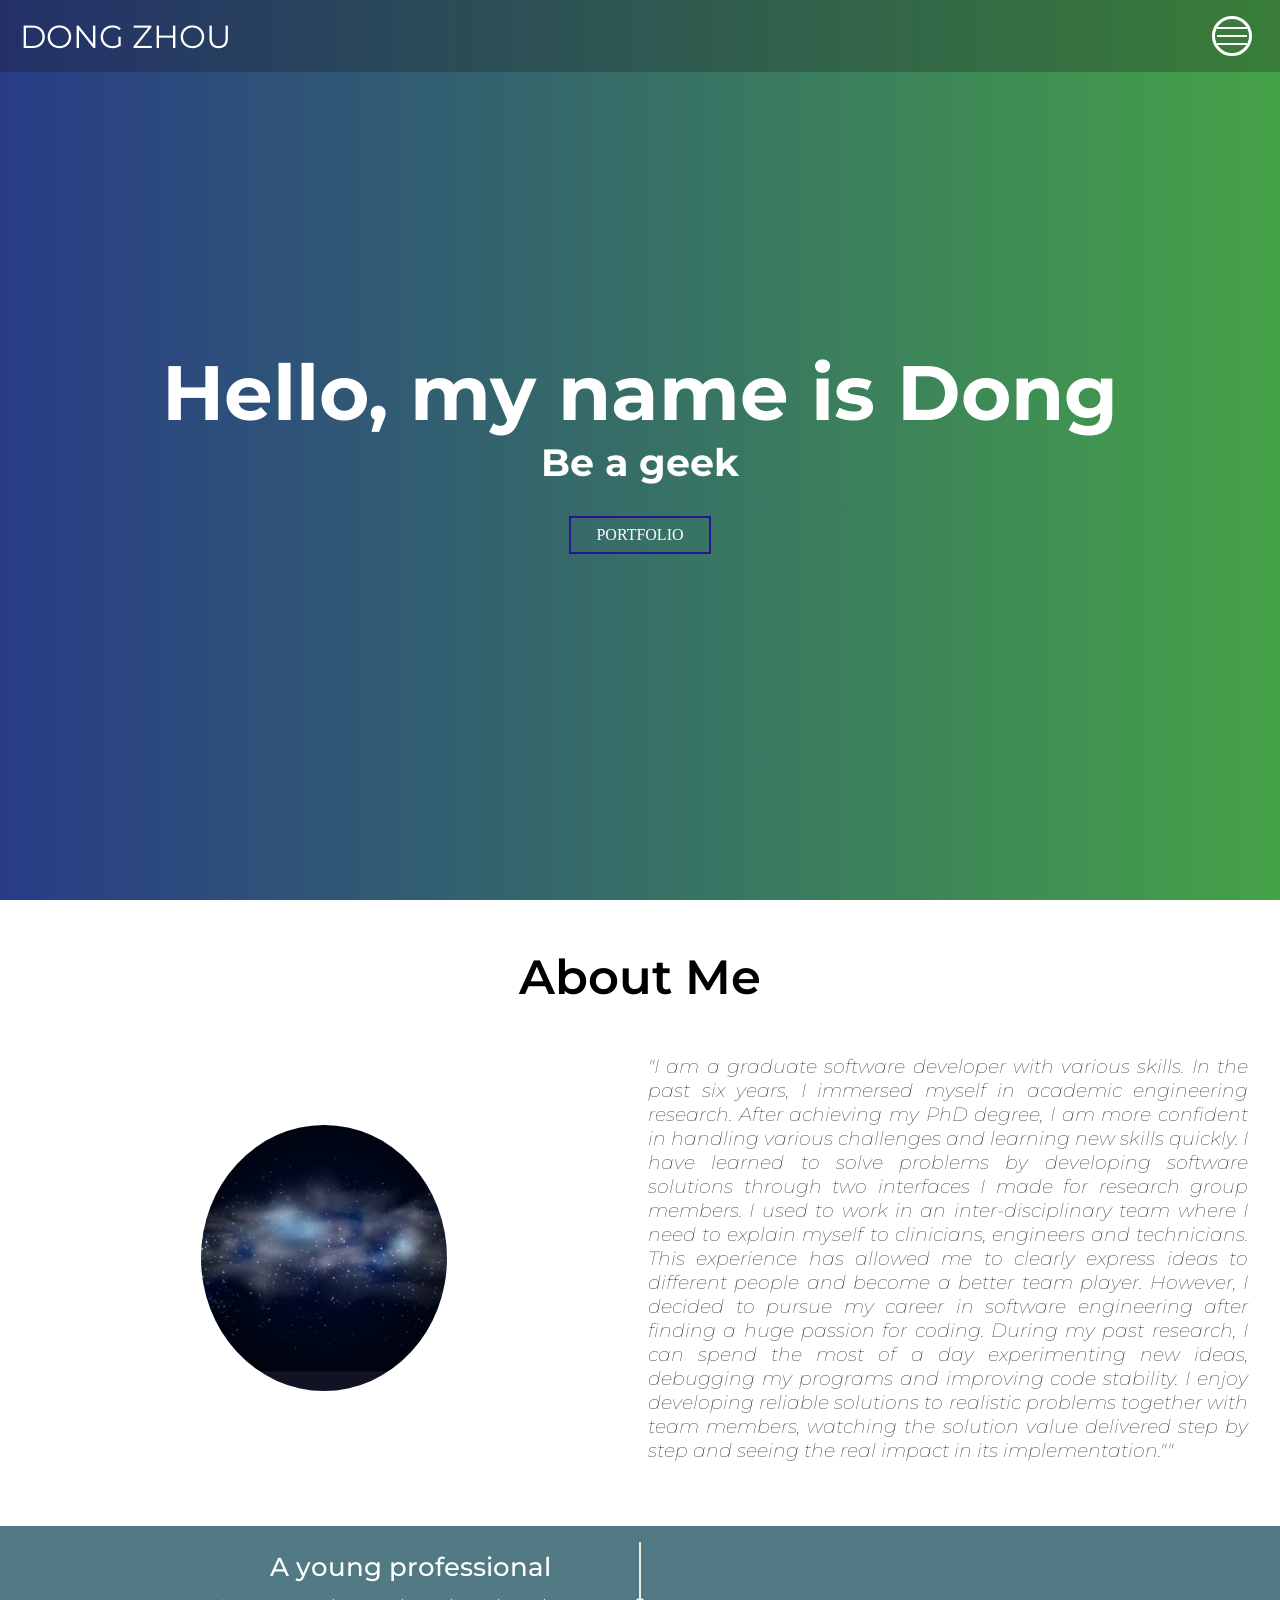
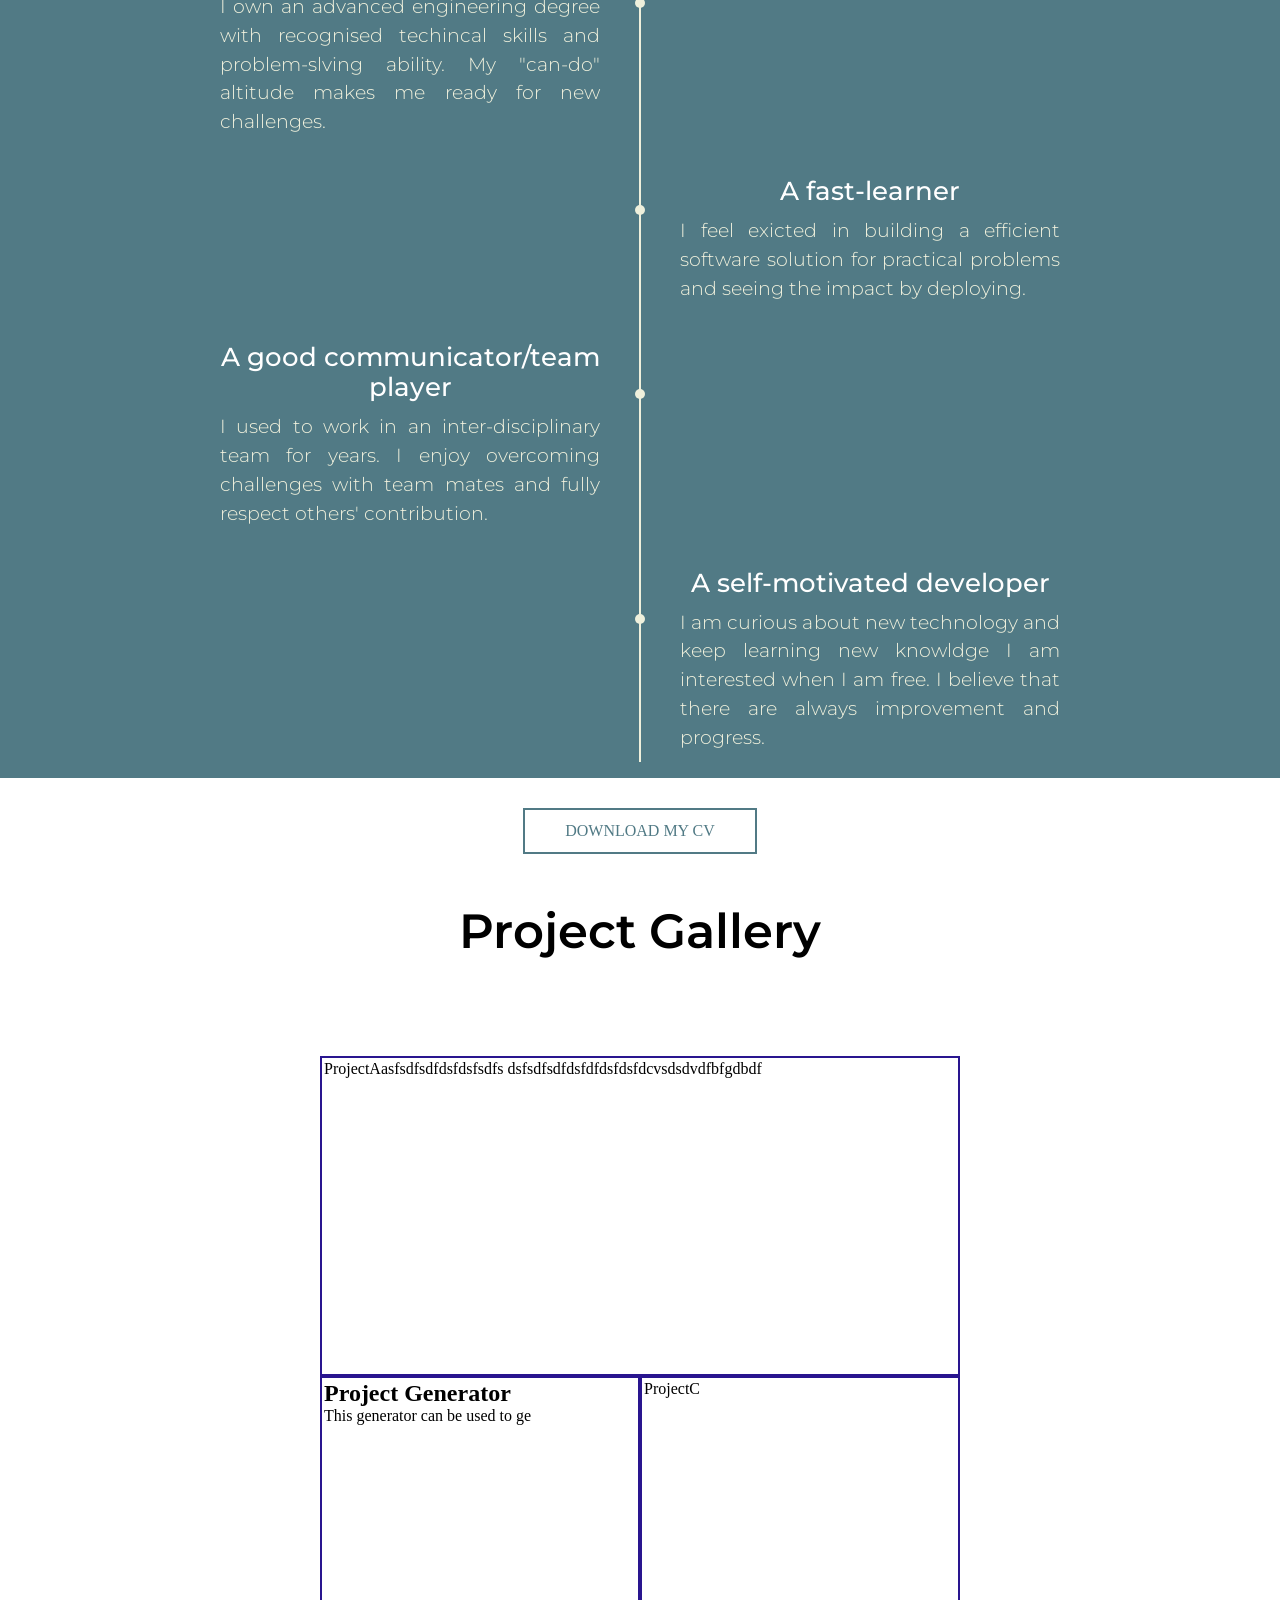
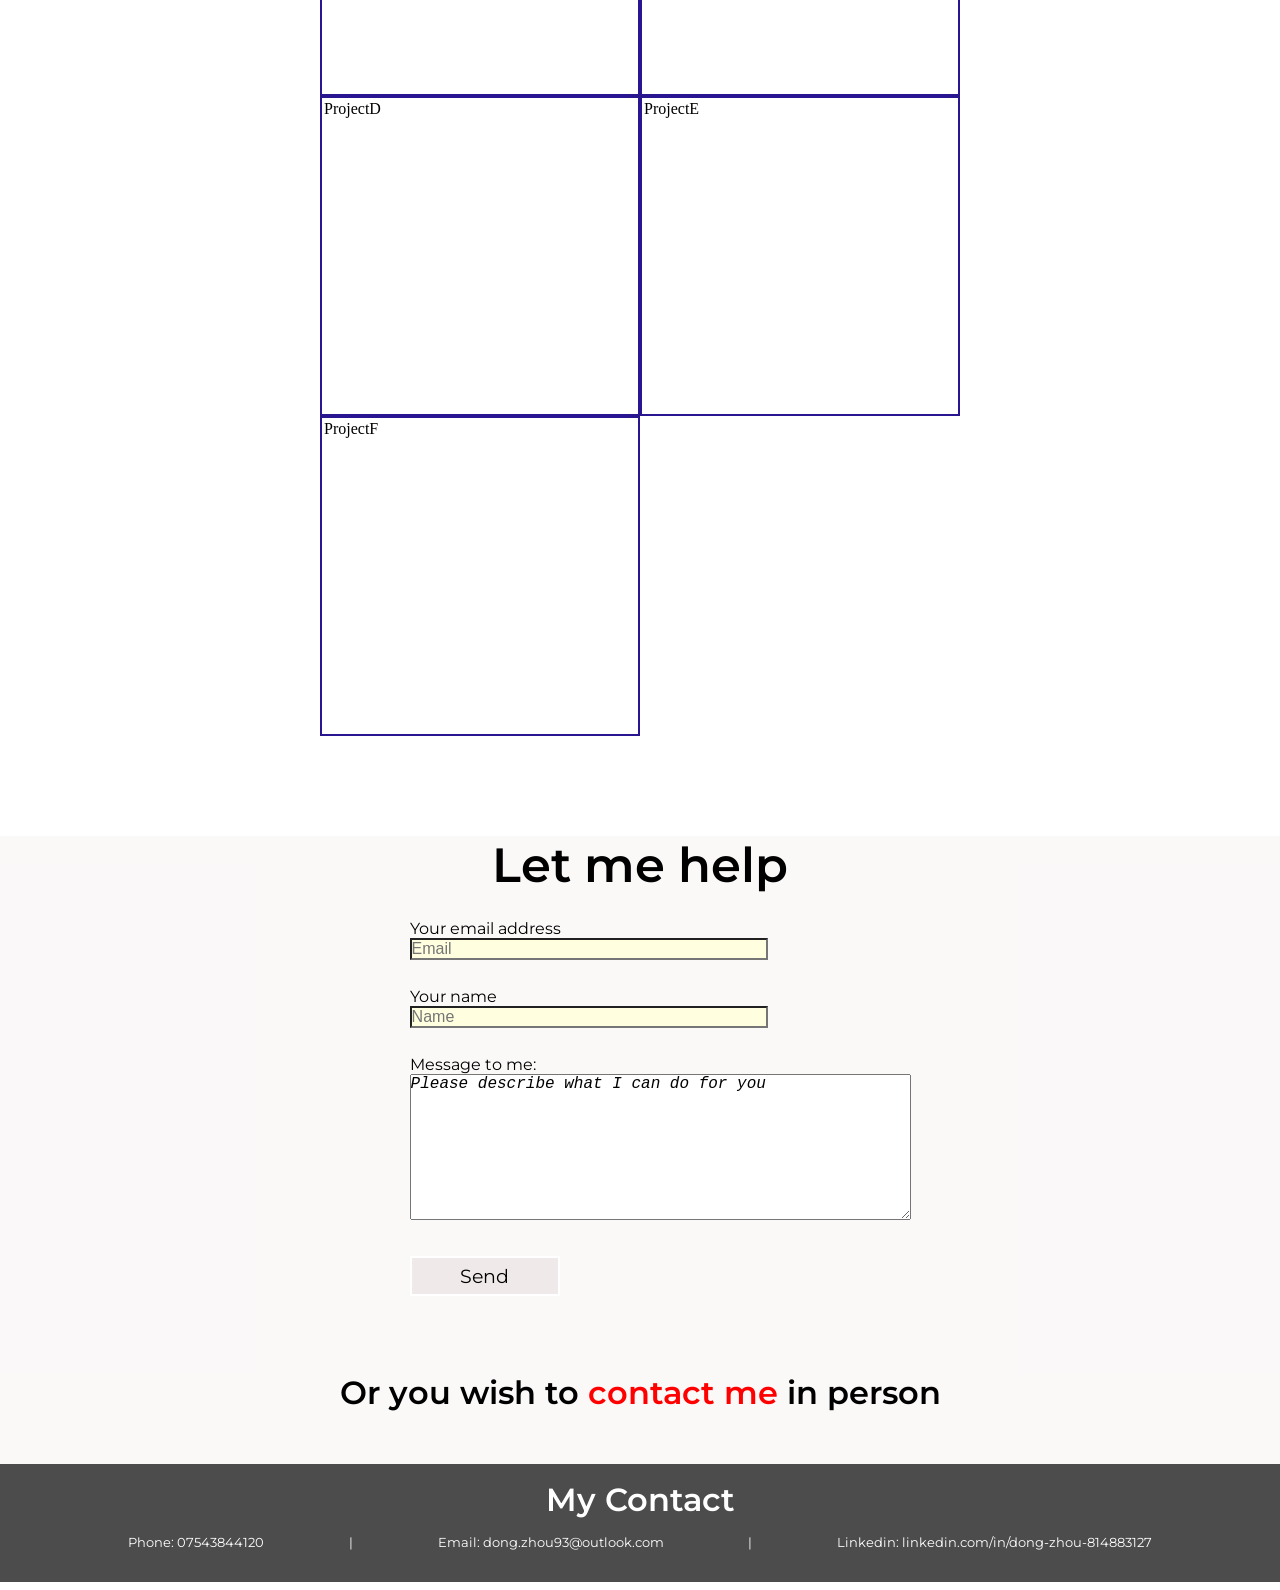
==== index.html @ 9c57ca72 "halfway" ====
<!DOCTYPE html>
<html lang="en">
  <head>
    <meta charset="UTF-8" />
    <meta name="viewport" content="width=device-width, initial-scale=1.0" />
    <title>My Portfolio</title>
    <script src="./index.js" defer></script>
    <link href="./styles/index.css" rel="stylesheet" type="text/css" />
    <link rel="preconnect" href="https://fonts.gstatic.com" />
    <link
      href="https://fonts.googleapis.com/css2?family=Montserrat:ital,wght@0,600;1,100&family=Roboto:wght@500&family=Ubuntu:ital,wght@1,500&display=swap"
      rel="stylesheet"
    />
  </head>
  <body>
    <header id="header" class="coverpage">
      <nav>
        <div class="name">
          <a href="#header">Dong Zhou</a>
        </div>
        <div class="nav-list">
          <div class="hamburger"><div class="bar"></div></div>
          <ul>
            <li><a href="#selfie" data-after="About Me">About me</a></li>
            <li>
              <a href="#projects" data-after="Projects Gallery"
                >Projects Gallery</a
              >
            </li>
            <li>
              
            <li><a href="#contact-form" data-after="Contacts">Contact Me</a></li>
          </ul>
        </div>
      </nav>

      <h1>
        Hello, my name is Dong
        <span class="revealbox"></span>
      </h1>
      <h3>
        Be a geek
        <span class="revealbox"></span>
      </h3>
      <a href="#selfie" type="button" class="cta">Portfolio</a>
    </header>

    <section id="selfie">
      <h1 class="section-title">About Me</h1>

      <div class="selfie-bottom">
        <div class="selficontainer">
          <img
            class="selfie"
            src="images/cosmic-space-black-sky-background-with-blue-stars-vector-11805809.jpg"
            alt="picture not available"
          />
        </div>
        <div class="selfintro">
          <div class="selfintro">
            "I am a graduate software developer with various skills. In the past
            six years, I immersed myself in academic engineering research. After
            achieving my PhD degree, I am more confident in handling various
            challenges and learning new skills quickly. I have learned to solve
            problems by developing software solutions through two interfaces I
            made for research group members. I used to work in an
            inter-disciplinary team where I need to explain myself to
            clinicians, engineers and technicians. This experience has allowed
            me to clearly express ideas to different people and become a better
            team player. However, I decided to pursue my career in software
            engineering after finding a huge passion for coding. During my past
            research, I can spend the most of a day experimenting new ideas,
            debugging my programs and improving code stability. I enjoy
            developing reliable solutions to realistic problems together with
            team members, watching the solution value delivered step by step and
            seeing the real impact in its implementation.""
          </div>
        </div>
      </div>

      <div class="container">
        <div class="timeline">
          <ul>
            <li>
              <div class="timeline-content">
                <h1>A young professional</h1>
                <p>
                  I own an advanced engineering degree with recognised techincal
                  skills and problem-slving ability. My "can-do" altitude makes
                  me ready for new challenges.
                </p>
              </div>
            </li>
            <li>
              <div class="timeline-content">
                <h1>A fast-learner</h1>
                <p>
                  I feel exicted in building a efficient software solution for
                  practical problems and seeing the impact by deploying.
                </p>
              </div>
            </li>
            <li>
              <div class="timeline-content">
                <h1>A good communicator/team player</h1>
                <p>
                  I used to work in an inter-disciplinary team for years. I
                  enjoy overcoming challenges with team mates and fully respect
                  others' contribution.
                </p>
              </div>
            </li>
            <li>
              <div class="timeline-content">
                <h1>A self-motivated developer</h1>
                <p>
                  I am curious about new technology and keep learning new
                  knowldge I am interested when I am free. I believe that there
                  are always improvement and progress.
                </p>
              </div>
            </li>
          </ul>
        </div>
      </div>
      <a href="/Document_me.docx" type="button">Download My CV</a>
    </section>
    <section id="projects">
      <h1 class="section-title">Project Gallery</h1>
      <div class="grid-container">
        <div class="grid-item" style="grid-area: 1/1 / span 1 / span 2">
          ProjectAasfsdfsdfdsfdsfsdfs dsfsdfsdfdsfdfdsfdsfdcvsdsdvdfbfgdbdf
        </div>
        <div class="grid-item">
          <h1>Project Generator</h1>
          <p>This generator can be used to ge</p>
        </div>
        <div class="grid-item">ProjectC</div>
        <div class="grid-item">ProjectD</div>
        <div class="grid-item">ProjectE</div>
        <div class="grid-item">ProjectF</div>
      </div>
    </section>
    <section id="contact-form">
      <h1 class="section-title">Let me help</h1>
      <div class="form-div">
        <form action="mailto: dong.zhou93@outlook.com" method="POST">
          <label>Your email address
            <input type="text" placeholder="Email"></input>
          </label>
          <label>Your name
            <input type="text" placeholder="Name">
          </label>         
          <label>Message to me:
            <textarea rows="8" cols="30">Please describe what I can do for you</textarea>
          </label>
          <button type="submit">Send</button>
        </form>

      </div>
      <h2>Or you wish to <a href="#contact">contact me</a> in person</h1>
    </section>

    <footer id="contact">
      <h1 class="section-title">My Contact</h1>
      <ul>
        <li>Phone: 07543844120</li>
        <li>|</li>
        <li>
          Email:
          <a href="mailto: dong.zhou93@outlook.com">dong.zhou93@outlook.com</a>
        </li>
        <li>|</li>
        <li>
          Linkedin:
          <a
            href="https://www.linkedin.com/in/dong-zhou-814883127/"
            target="_blank"
            >linkedin.com/in/dong-zhou-814883127</a
          >
        </li>
      </ul>
    </footer>
  </body>
</html>
---- styles/index.css ----
* {
  margin: 0;
  padding: 0;
  box-sizing: border-box;
  /* border: 5px solid darkblue; */
}
body,
html {
  height: 100%;
}

*/ html {
  color: #f8f8ff;
}

header {
  background: #283c86; /* fallback for old browsers */
  background: -webkit-linear-gradient(to right, #283c86, #45a247);
  background: linear-gradient(to right, #283c86, #45a247);
  width: 100%;
  height: 100%;
  display: flex;
  flex-flow: column wrap;
  justify-content: center;
  align-items: center;
}

header nav {
  position: fixed;
  z-index: 1000;
  left: 0;
  top: 0;
  width: 100vw;
  min-height: 8vh;
  background-color: rgba(23, 16, 16, 0.24);
  display: flex;
  justify-content: space-between;
  padding: 0 20px;
}

nav .name a {
  text-transform: uppercase;
  text-decoration: none;
  font-size: 2rem;
  font-family: "Montserrat", sans-serif;
  color: white;
}
.nav-list .hamburger {
  height: 40px;
  width: 40px;
  margin: 8px;
  z-index: 100;
  display: inline-block;

  position: relative;
  border: 3px solid white;
  border-radius: 50%;
  display: flex;
  align-items: center;
  justify-content: center;
  cursor: pointer;
}

.nav-list .hamburger .bar {
  height: 2px;
  width: 30px;
  position: relative;
  background-color: white;
  z-index: -1;
}
.nav-list .hamburger .bar::after,
.nav-list .hamburger .bar::before {
  content: "";
  position: absolute;
  height: 100%;
  width: 100%;
  left: 0;
  background-color: white;
  transition: 0.3 ease;
  transition-property: top, bottom;
}
.nav-list .hamburger .bar::after {
  top: 8px;
}
.nav-list .hamburger .bar::before {
  bottom: 8px;
}

.nav-list ul {
  list-style: none;
  position: absolute;

  background-color: rgb(31, 30, 30);
  width: 100vw;
  height: 100vh;
  left: 100%;
  top: 0;
  display: flex;
  flex-direction: column;
  justify-content: center;
  align-items: center;
  z-index: 1;
  overflow-x: hidden;
}

.nav-list ul a {
  font-size: 2.5rem;
  font-weight: 500;
  letter-spacing: 0.2rem;
  text-decoration: none;
  color: white;
  text-transform: uppercase;
  padding: 20px;
  display: block;
}

.nav-list ul a::after {
  content: attr(data-after);
  position: absolute;
  text-transform: uppercase;
  top: 50%;
  left: 50%;
  text-align: center;
  transform: translate(-50%, -50%) scale(0);
  color: rgba(240, 240, 255, 0.05);
  font-size: 5rem;
  letter-spacing: 20px;
  z-index: -1;
  transition: 0.3s ease letter-spacing;
}
.nav-list ul li:hover a::after {
  transform: translate(-50%, -50%) scale(1);
  letter-spacing: initial;
}

header h1 {
  font-size: 6vw;
  font-family: "Montserrat", sans-serif;
  position: relative;
  color: transparent;
  animation: text-reveal 0.5s ease 1.45s forwards;
}

/* @keyframes shake {
  0% {
    transform: rotate(10deg);
  }
  10% {
    transform: rotate(-10deg);
  }
  20% {
    transform: rotate(10deg);
  }
  30% {
    transform: rotate(-10deg);
  }
  40% {
    transform: rotate(10deg);
  }
  50% {
    transform: rotate(-10deg);
  }
  60% {
    transform: rotate(5deg);
  }
  70% {
    transform: rotate(-5deg);
  }
  80% {
    transform: rotate(5deg);
  }
  90% {
    transform: rotate(-5deg);
  }
  100% {
    transform: rotate(0deg);
  }
} */

header h3 {
  font-size: 3vw;
  font-family: "Montserrat", sans-serif;
  color: #f8f8ff;
  position: relative;
  color: transparent;
  animation: text-reveal 0.5s ease 2.4s forwards;
}
h1 .revealbox {
  position: absolute;
  top: 0;
  left: 0;
  height: 100%;
  width: 0;
  background-color: rgb(41, 21, 143);
  animation: text-reveal-box 1s ease 1s 1 normal;
}

h3 .revealbox {
  position: absolute;
  top: 0;
  left: 0;
  height: 100%;
  width: 0;
  background-color: rgb(41, 21, 143);
  animation: text-reveal-box 1s ease 2s 1 normal;
}
@keyframes fade-in {
  from {
    opacity: 0;
  }
  to {
    opacity: 1;
  }
}

@keyframes text-reveal-box {
  45% {
    width: 100%;
    left: 0;
  }
  50% {
    width: 100%;
    left: 0;
  }
  100% {
    width: 0;
    left: 100%;
  }
}

@keyframes text-reveal {
  100% {
    color: white;
  }
}

.cta {
  text-decoration: none;
  display: inline-block;
  padding: 8px 25px;
  color: white;
  background-color: transparent;
  border: 2px solid rgb(41, 21, 143);
  text-transform: uppercase;
  margin-top: 30px;
  transition: 0.3s ease;
  transition-property: background-color, color;
  opacity: 0;
  animation-fill-mode: both;
  animation-name: fade-in;
  animation-delay: 3s;
  animation-duration: 1s;
}

.cta:hover {
  background-color: rgb(41, 21, 143);

  color: #f8f8ff;
}

nav {
  display: flex;
  justify-content: space-around;
  align-items: center;
  background-color: khaki;
}

.tag {
  text-align: center;
}

#selfie {
  display: flex;
  flex-direction: column;
  justify-content: center;
  align-items: center;
}

.section-title {
  margin-top: 3rem;
  margin-bottom: 3rem;
  font-family: "Montserrat", sans-serif;
  font-size: 3rem;
  font-weight: 600;
  font-style: normal;
}

#selfie a {
  text-decoration: none;
  display: inline-block;
  padding: 12px 40px;
  color: rgba(81, 122, 133, 1);
  background-color: transparent;
  border: 2px solid rgba(81, 122, 133, 1);
  text-transform: uppercase;
  margin-top: 30px;
  transition: 0.3s ease;
  transition-property: background-color, color;
  opacity: 1;
}
#selfie a:hover {
  background: rgba(81, 122, 133, 1);
  color: white;
}
#selfie .selfie-bottom {
  display: flex;
  justify-content: space-around;
  align-items: center;
  flex-wrap: wrap;
}

#selfie .selfie-bottom .selficontainer {
  display: flex;
  align-items: center;
  justify-content: center;
  flex: 1 1 1rem;
  margin: 3rem 1rem;
}

#selfie .selfie-bottom .selficontainer .selfie {
  width: 40%;
  border-radius: 50%;
}

#selfie .selfie-bottom .selfintro {
  font-family: "Montserrat", sans-serif;
  font-style: italic;
  font-size: 1.5vw;
  font-weight: lighter;
  flex: 1 1 1rem;
  text-align: justify;
  margin-right: 1rem;
}

.container {
  position: relative;
  top: 800px;
  display: flex;
  min-height: 50vh;
  width: 100%;
  align-items: center;
  justify-content: center;
  background-color: rgba(81, 122, 133, 1);
  position: relative;
  top: 0px;
  padding: 1em;
  margin-top: 4rem;
}

.timeline {
  width: 80%;
  height: auto;
  max-width: 800px;
  margin: 0 auto;
  position: relative;
}

.timeline ul {
  list-style: none;
}

.timeline ul li {
  padding: 10px;
  /* background-color: rgba(6, 85, 43, 0.5); */

  border-radius: 10px;
  margin-bottom: 10px;
}

.timeline ul li:last-child {
  margin-bottom: 0;
}

.timeline-content h1 {
  font-family: "Montserrat", sans-serif;
  font-size: 2vw;
  color: white;
  font-weight: 500;
  line-height: 30px;
  margin-bottom: 10px;
  text-align: center;
}

.timeline-content p {
  font-family: "Montserrat", sans-serif;
  font-size: 1.5vw;
  color: #eff0dc;
  line-height: 1.5em;
  font-weight: 300;
  text-align: justify;
}

#projects {
  display: flex;
  flex-direction: column;
  justify-content: center;
  align-items: center;
}

.grid-item:hover {
  transform: scale(1.2);
}

.grid-item {
  transition: all 1s ease-in-out;
  text-align: center;
  border: 2px solid rgb(41, 21, 143);
  padding: 2px;
  display: flex;
  flex-direction: column;
  align-items: flex-start;
  margin: 0.5rem;
  min-height: 15em;
  min-width: 10em;
}

#contact-form {
  margin-top: 100px;
  text-align: center;
  background: rgba(240, 233, 233, 0.3);
  padding-bottom: 20px;
}
#contact-form .section-title {
  margin: 2%;
}
#contact-form .form-div {
  margin-top: 10px;
  margin-left: 25%;
  width: 70%;
  text-align: left;
}

#contact-form .form-div label {
  display: block;
  font-family: "Montserrat", sans-serif;
  font-size: 1rem;
  margin: 2% 0% 3% 10%;
  width: 80%;
}
#contact-form .form-div label input {
  background: lightyellow;
  width: 50%;
  font-size: 1em;
  display: block;
}

#contact-form .form-div label textarea {
  display: block;
  width: 70%;
  font-size: 1em;
  font-style: italic;
}

#contact-form .form-div button {
  margin: 1% 0% 5% 10%;
  width: 150px;
  height: 40px;
  font-size: 1.2em;
  transition: 0.3s ease;
  transition-property: background-color, color;
  opacity: 1;
  color: send;
  font-family: "Montserrat", sans-serif;
  font-style: bold;

  background-color: rgba(240, 233, 233, 1);
  border: 2px solid white;
}
#contact-form .form-div button:hover {
  color: white;
  background: rgb(110, 120, 113);
  cursor: pointer;
}

#contact-form h2 {
  margin-top: 2rem;
  margin-bottom: 2rem;
  font-family: "Montserrat", sans-serif;
  font-size: 2rem;
  font-weight: 600;
  font-style: normal;
}
#contact-form h2 a {
  text-decoration: none;
  color: red;
}

#contact {
  display: flex;
  flex-direction: column;
  justify-content: space-around;
  align-items: center;
  /* background: -webkit-linear-gradient(to right, #283c86, #45a247);
  background: linear-gradient(to right, #283c86, #45a247); */
  background: rgba(0, 0, 0, 0.7);
  width: 100%;
}

#contact .section-title {
  margin-top: 1rem;
  margin-bottom: 1rem;
  font-size: 2rem;
  color: white;
}

#contact ul {
  list-style: none;
  display: block;
  justify-content: space-between;
  align-items: center;
  width: 80%;
  margin-bottom: 2rem;
}
#contact ul li {
  color: white;
  font-family: "Montserrat", sans-serif;
  font-size: 0.8rem;
  text-align: center;
}

#contact ul li:nth-child(even) {
  visibility: hidden;
}
#contact ul li a {
  color: white;
  font-family: "Montserrat", sans-serif;
  font-size: 0.8rem;
  text-align: center;
  text-decoration: none;
  transition: 1s text-decoration ease-in-out;
}

#contact ul li a:hover {
  text-decoration: underline;
}

@media only screen and (min-width: 768px) {
  .timeline::before {
    content: "";
    position: absolute;
    height: 100%;
    width: 2px;
    left: 50%;
    transform: translateX(-50%);
    background-color: #eff0dc;
  }
  .timeline ul li {
    width: 50%;
    margin-bottom: 20px;
    position: relative;
  }
  .timeline ul li:nth-child(odd) {
    float: left;
    clear: right;
    transform: translateX(-30px);
  }
  .timeline ul li:nth-child(even) {
    float: right;
    clear: left;
    transform: translateX(30px);
  }

  .timeline ul li::after {
    content: "";
    position: absolute;
    height: 10px;
    width: 10px;
    background-color: #eff0dc;
    border-radius: 50%;
    top: 30%;
  }
  .timeline ul li:nth-child(odd)::after {
    right: -30px;
    transform: translate(50%, -50%);
  }
  .timeline ul li:nth-child(even)::after {
    left: -30px;
    transform: translate(-50%, -50%);
  }

  .grid-container {
    display: grid;
    grid-template-columns: 20em 20em;
    grid-template-rows: 20em 20em 20em 20em;
    justify-content: center;
    align-content: center;
    margin-top: 3rem;
  }
  .grid-item {
    margin: 0;
  }

  #contact ul {
    display: flex;
  }
  #contact ul li:nth-child(even) {
    visibility: visible;
  }
}
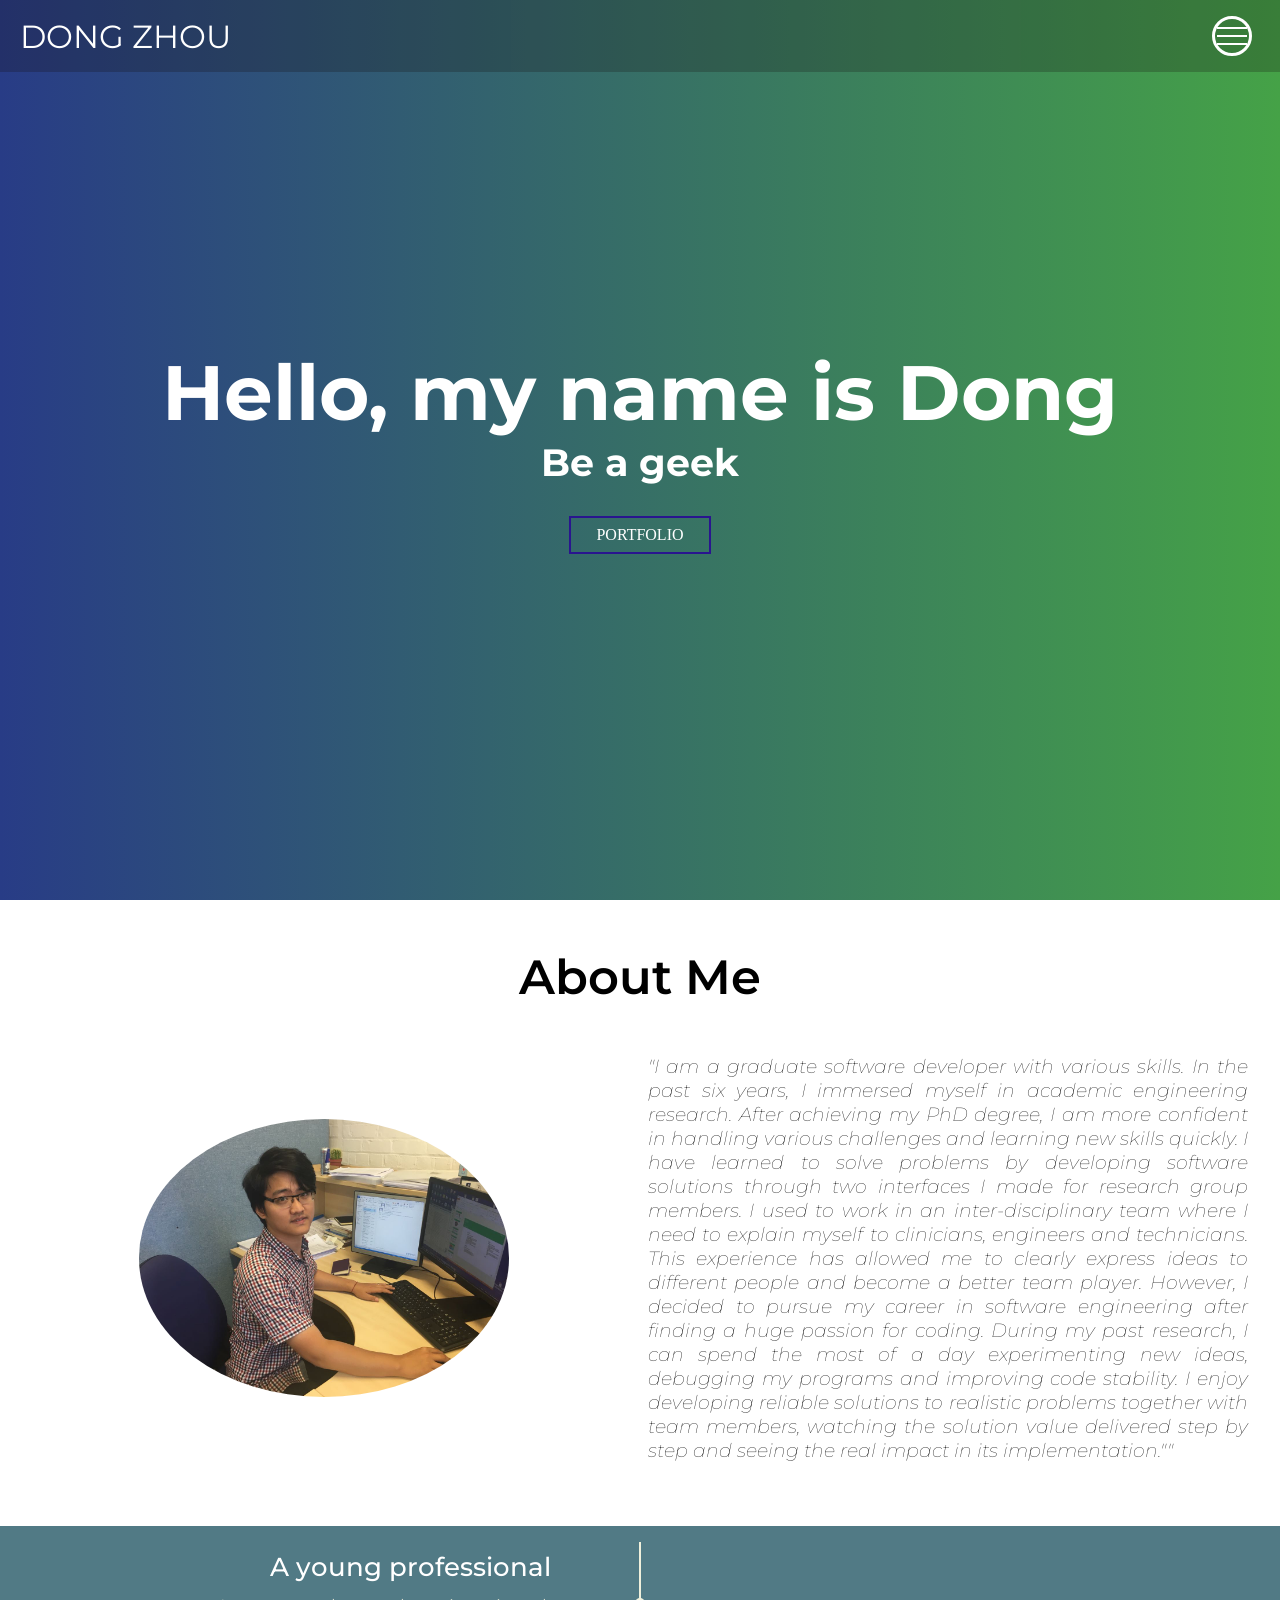
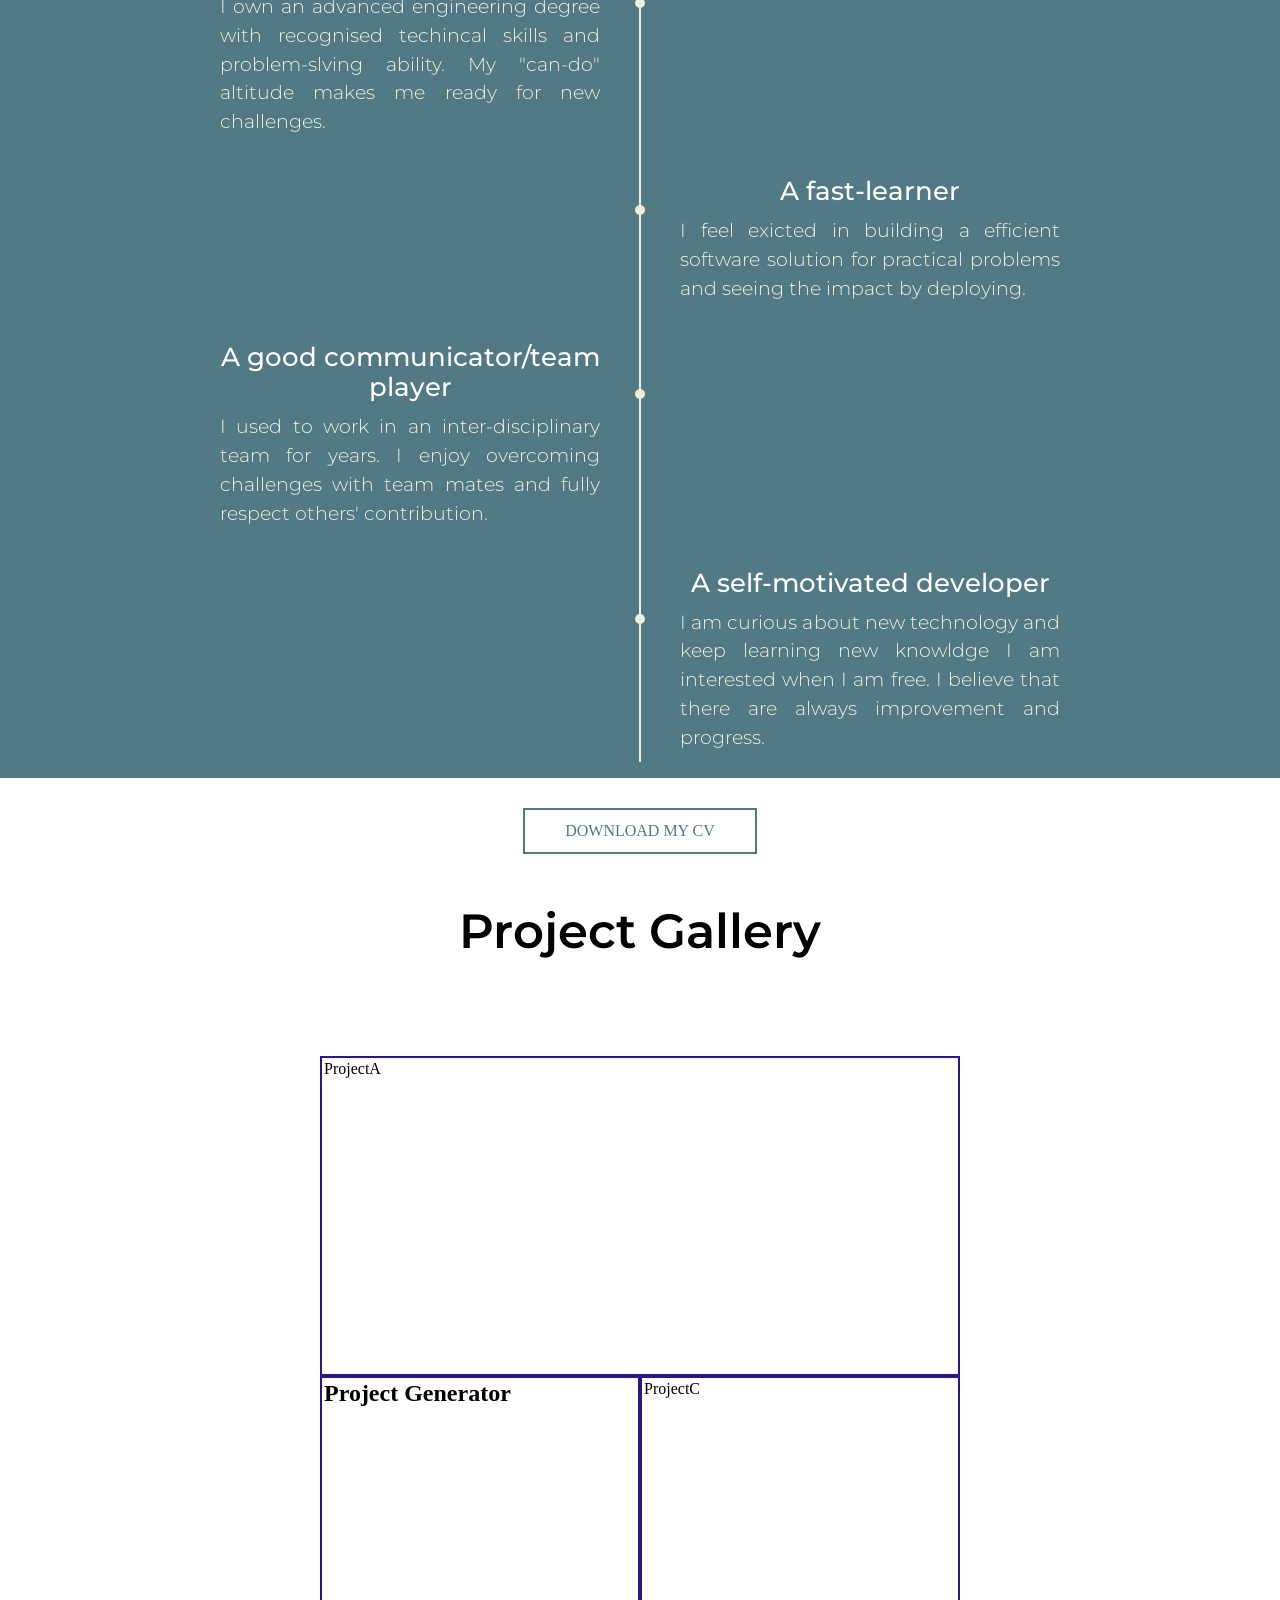
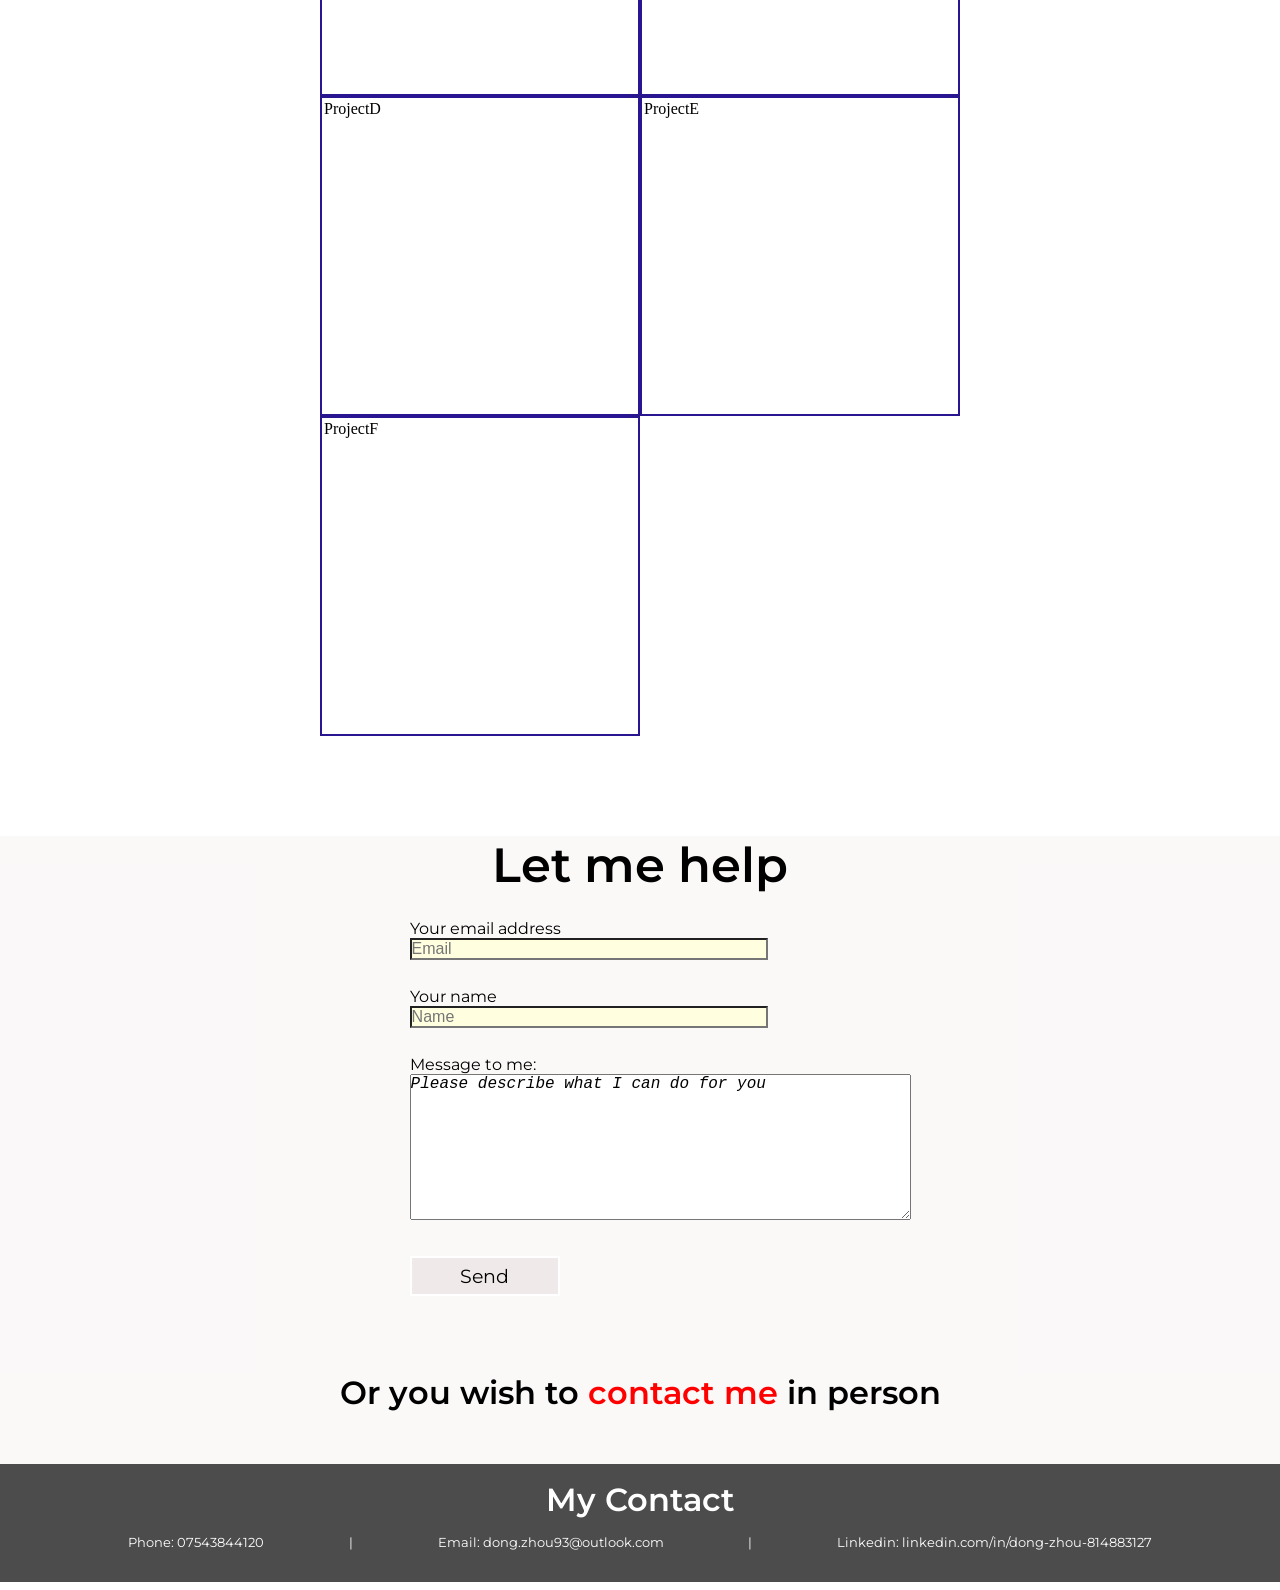
==== commit b02c7b9e: "changed photo" ====
--- a/index.html
+++ b/index.html
@@ -52,7 +52,7 @@
         <div class="selficontainer">
           <img
             class="selfie"
-            src="images/cosmic-space-black-sky-background-with-blue-stars-vector-11805809.jpg"
+            src="./images/WeChat_Image_20170718115331.jpg"
             alt="picture not available"
           />
         </div>
@@ -129,11 +129,11 @@
       <h1 class="section-title">Project Gallery</h1>
       <div class="grid-container">
         <div class="grid-item" style="grid-area: 1/1 / span 1 / span 2">
-          ProjectAasfsdfsdfdsfdsfsdfs dsfsdfsdfdsfdfdsfdsfdcvsdsdvdfbfgdbdf
+          ProjectA
         </div>
         <div class="grid-item">
           <h1>Project Generator</h1>
-          <p>This generator can be used to ge</p>
+          <p></p>
         </div>
         <div class="grid-item">ProjectC</div>
         <div class="grid-item">ProjectD</div>
--- a/styles/index.css
+++ b/styles/index.css
@@ -318,7 +318,7 @@
 }
 
 #selfie .selfie-bottom .selficontainer .selfie {
-  width: 40%;
+  width: 60%;
   border-radius: 50%;
 }
 
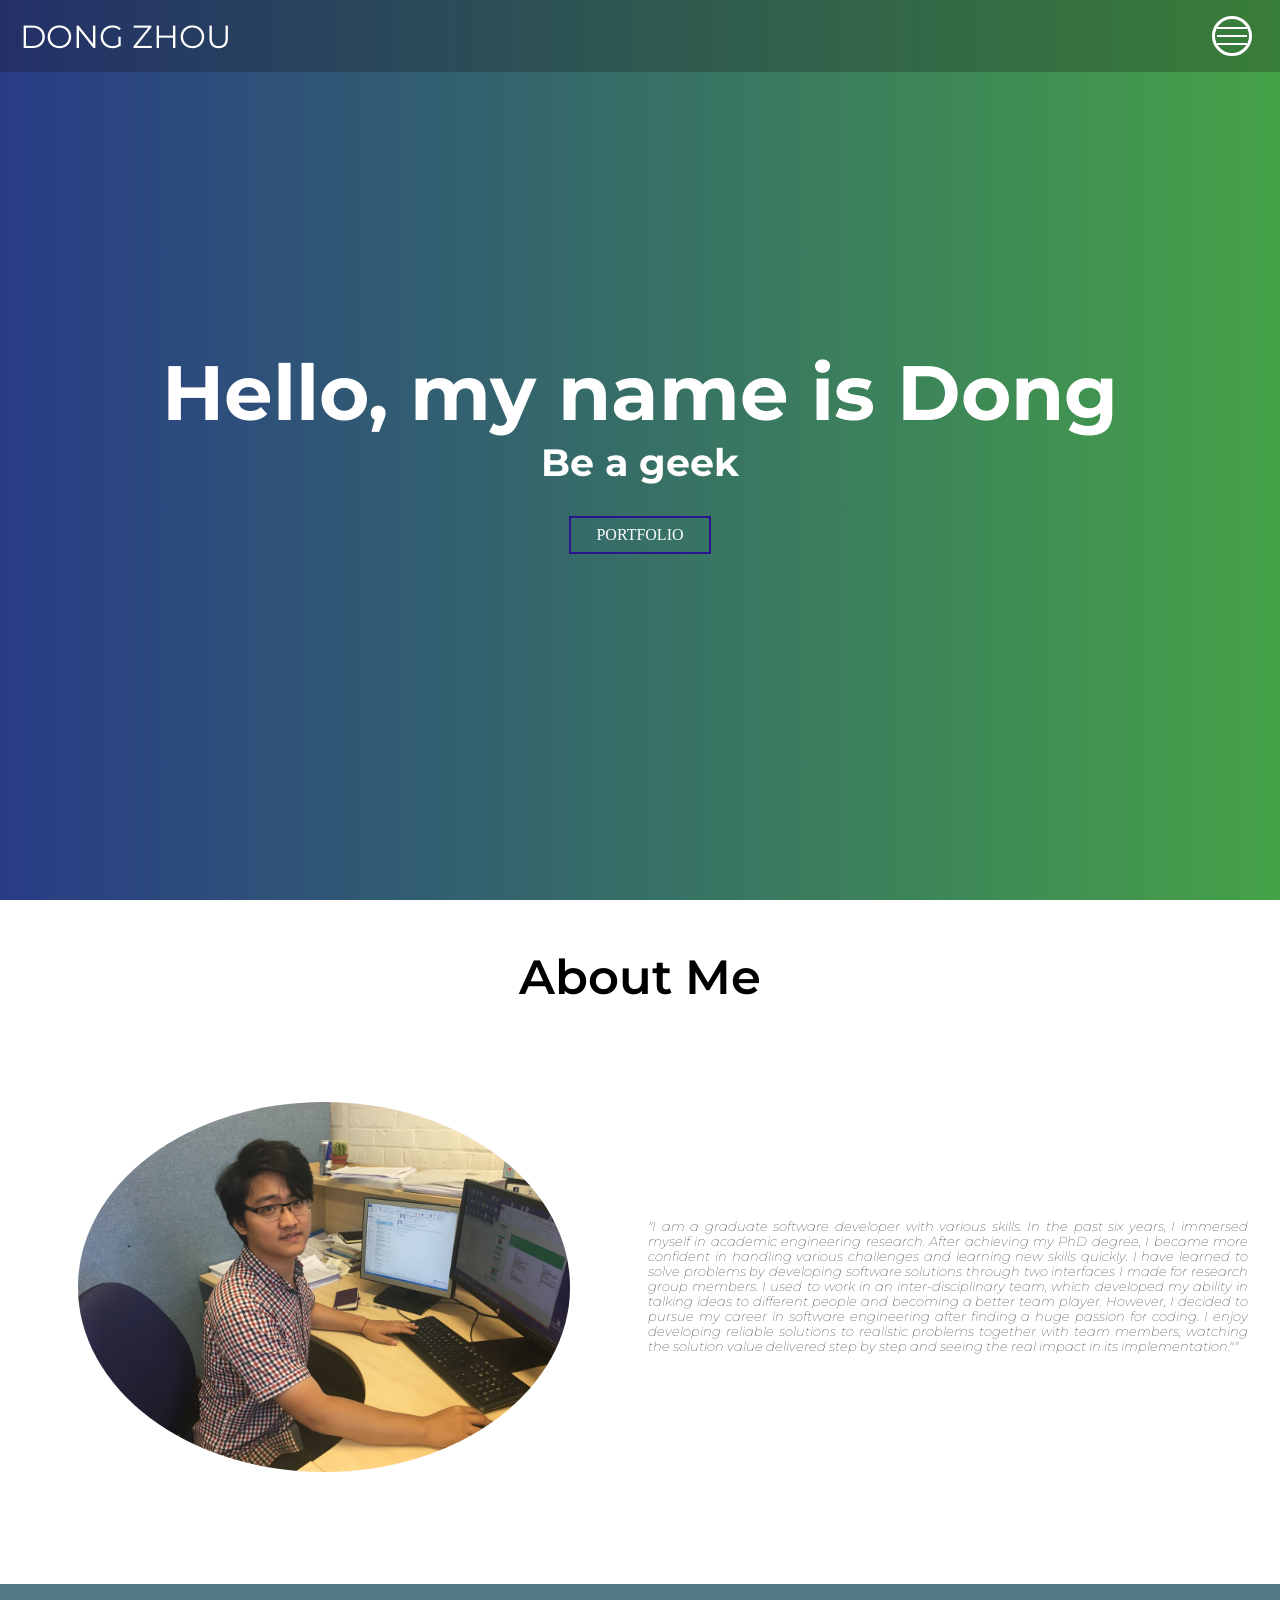
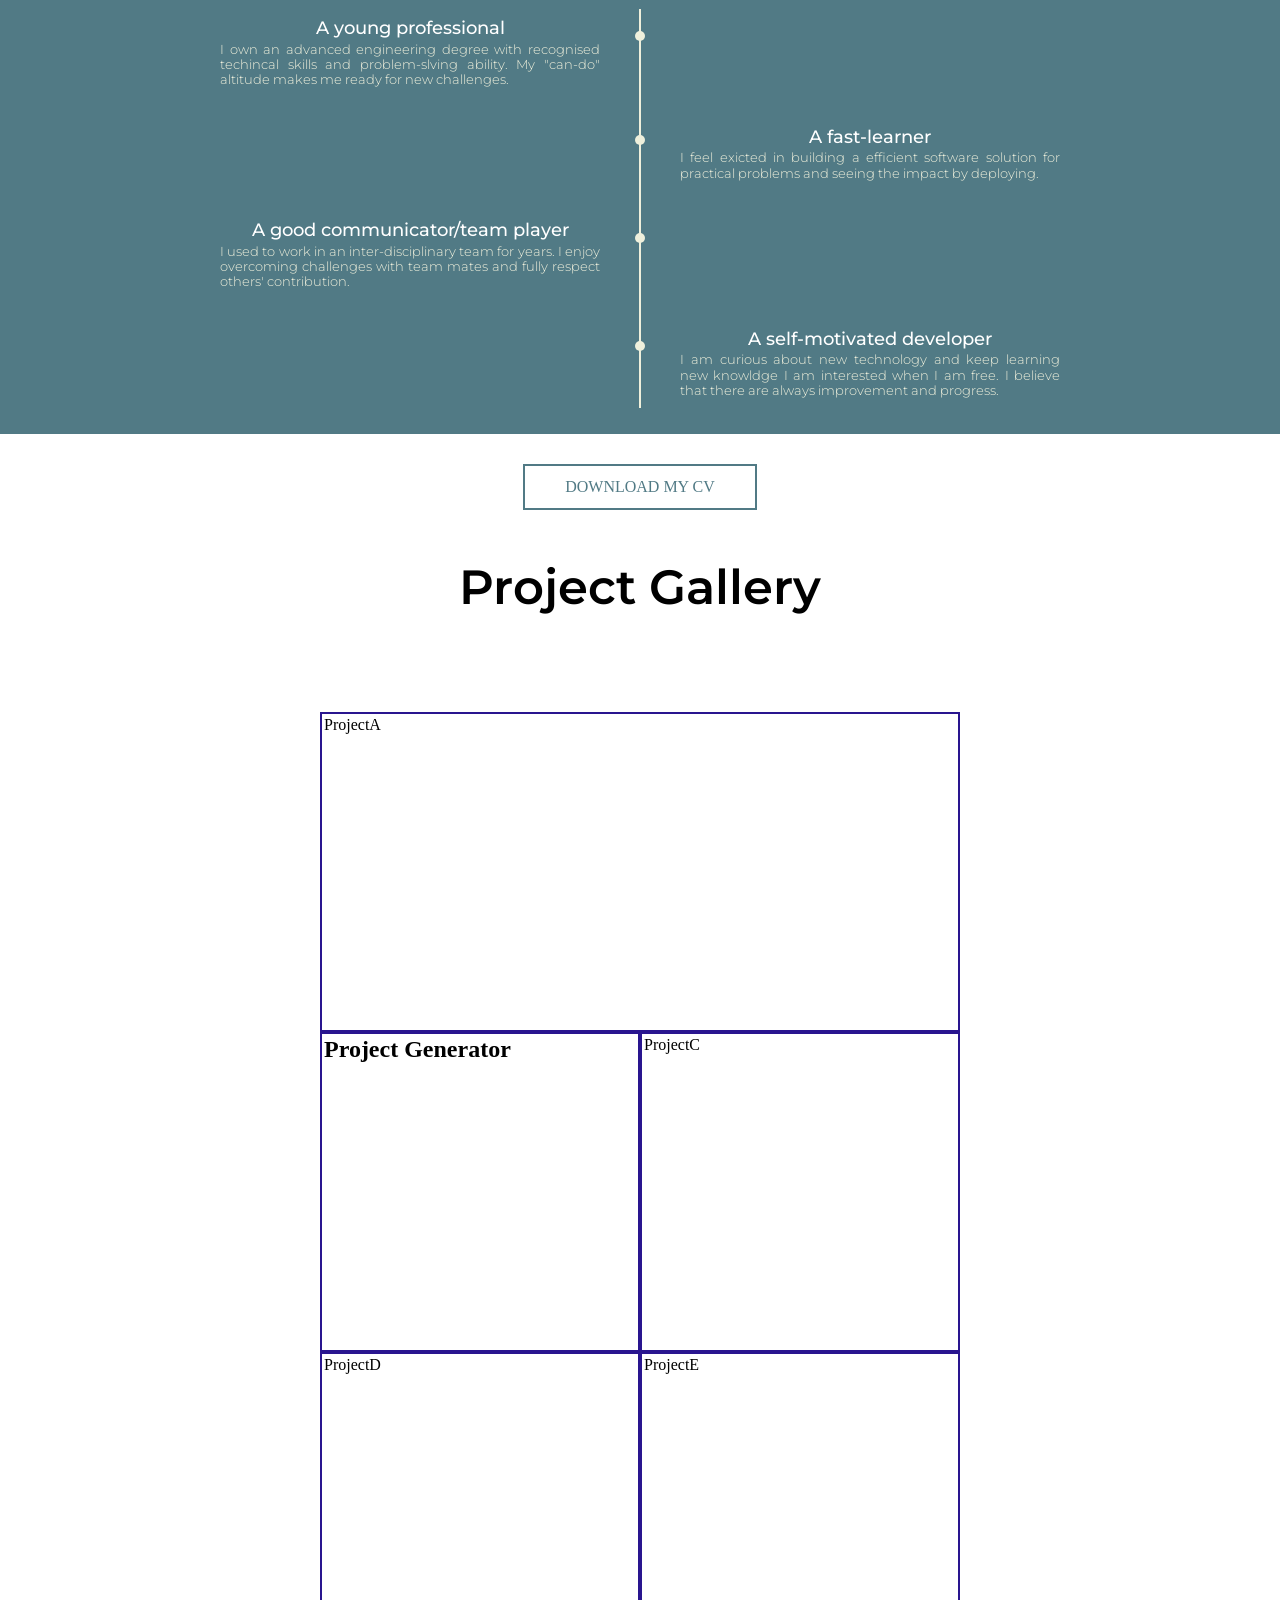
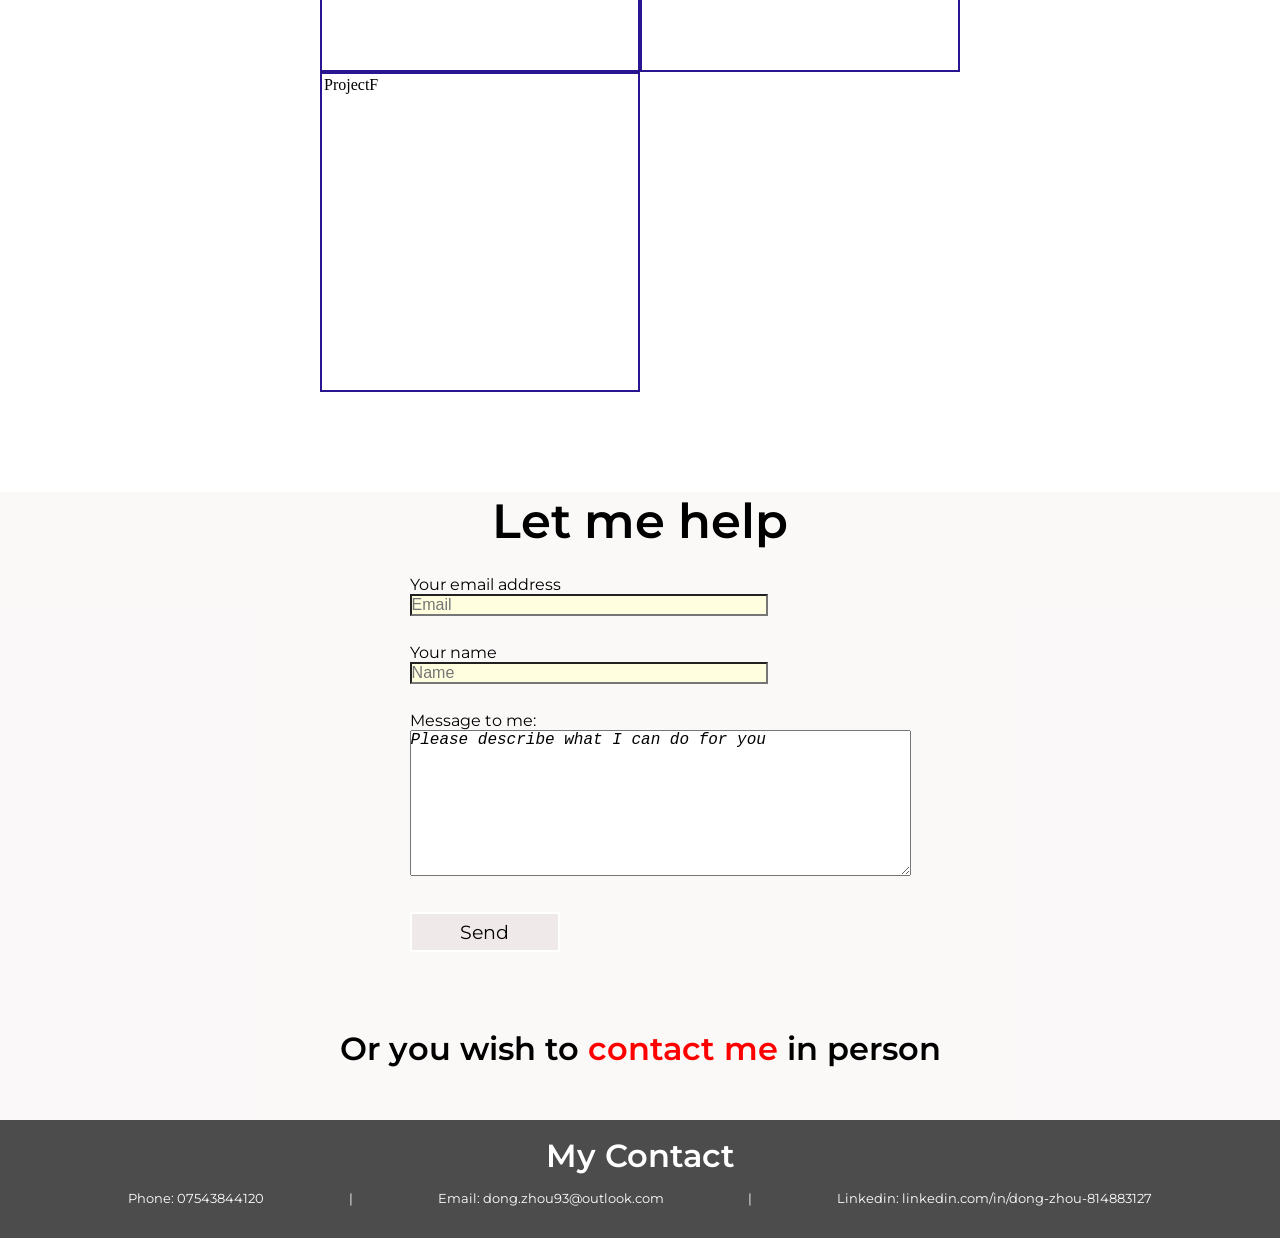
==== commit c0cb1c72: "modified" ====
--- a/index.html
+++ b/index.html
@@ -33,7 +33,7 @@
           </ul>
         </div>
       </nav>
-
+      <div class="headerextra">
       <h1>
         Hello, my name is Dong
         <span class="revealbox"></span>
@@ -43,6 +43,7 @@
         <span class="revealbox"></span>
       </h3>
       <a href="#selfie" type="button" class="cta">Portfolio</a>
+    </div>
     </header>
 
     <section id="selfie">
@@ -60,17 +61,13 @@
           <div class="selfintro">
             "I am a graduate software developer with various skills. In the past
             six years, I immersed myself in academic engineering research. After
-            achieving my PhD degree, I am more confident in handling various
+            achieving my PhD degree, I became more confident in handling various
             challenges and learning new skills quickly. I have learned to solve
             problems by developing software solutions through two interfaces I
             made for research group members. I used to work in an
-            inter-disciplinary team where I need to explain myself to
-            clinicians, engineers and technicians. This experience has allowed
-            me to clearly express ideas to different people and become a better
+            inter-disciplinary team, which developed my ability in talking ideas to different people and becoming a better
             team player. However, I decided to pursue my career in software
-            engineering after finding a huge passion for coding. During my past
-            research, I can spend the most of a day experimenting new ideas,
-            debugging my programs and improving code stability. I enjoy
+            engineering after finding a huge passion for coding. I enjoy
             developing reliable solutions to realistic problems together with
             team members, watching the solution value delivered step by step and
             seeing the real impact in its implementation.""
--- a/styles/index.css
+++ b/styles/index.css
@@ -18,11 +18,15 @@
   background: -webkit-linear-gradient(to right, #283c86, #45a247);
   background: linear-gradient(to right, #283c86, #45a247);
   width: 100%;
-  height: 100%;
+  height: 8vh;
   display: flex;
   flex-flow: column wrap;
   justify-content: center;
   align-items: center;
+}
+
+.headerextra {
+  display: none;
 }
 
 header nav {
@@ -307,6 +311,7 @@
   justify-content: space-around;
   align-items: center;
   flex-wrap: wrap;
+  flex-direction: row;
 }
 
 #selfie .selfie-bottom .selficontainer {
@@ -318,16 +323,17 @@
 }
 
 #selfie .selfie-bottom .selficontainer .selfie {
-  width: 60%;
+  width: 80%;
   border-radius: 50%;
 }
 
 #selfie .selfie-bottom .selfintro {
   font-family: "Montserrat", sans-serif;
   font-style: italic;
-  font-size: 1.5vw;
+  font-size: 0.8rem;
   font-weight: lighter;
   flex: 1 1 1rem;
+  min-width: 360px;
   text-align: justify;
   margin-right: 1rem;
 }
@@ -373,19 +379,19 @@
 
 .timeline-content h1 {
   font-family: "Montserrat", sans-serif;
-  font-size: 2vw;
+  font-size: 1.1rem;
   color: white;
   font-weight: 500;
-  line-height: 30px;
-  margin-bottom: 10px;
+  line-height: 1em;
+  margin-bottom: 5px;
   text-align: center;
 }
 
 .timeline-content p {
   font-family: "Montserrat", sans-serif;
-  font-size: 1.5vw;
+  font-size: 0.8rem;
   color: #eff0dc;
-  line-height: 1.5em;
+  line-height: 1.2em;
   font-weight: 300;
   text-align: justify;
 }
@@ -535,6 +541,16 @@
 }
 
 @media only screen and (min-width: 768px) {
+  header {
+    height: 100%;
+  }
+
+  .headerextra {
+    display: flex;
+    justify-content: center;
+    align-items: center;
+    flex-direction: column;
+  }
   .timeline::before {
     content: "";
     position: absolute;
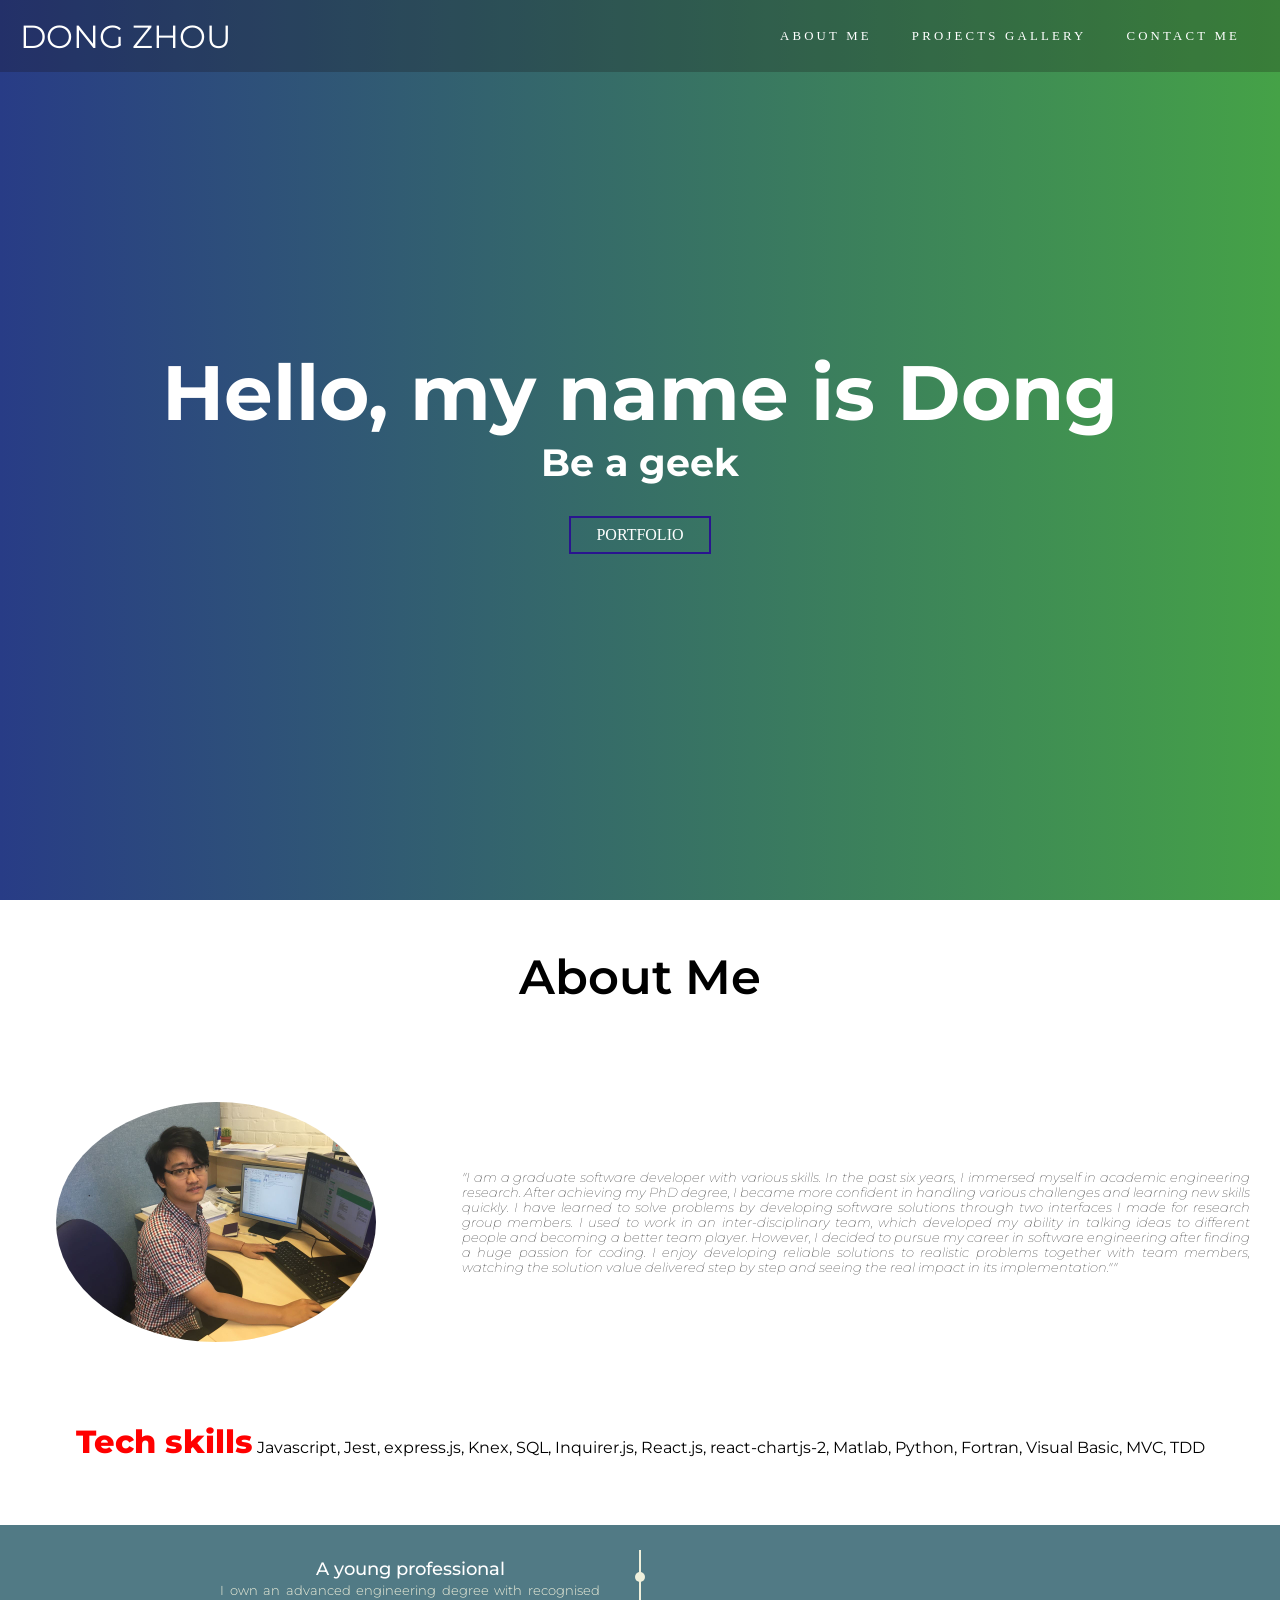
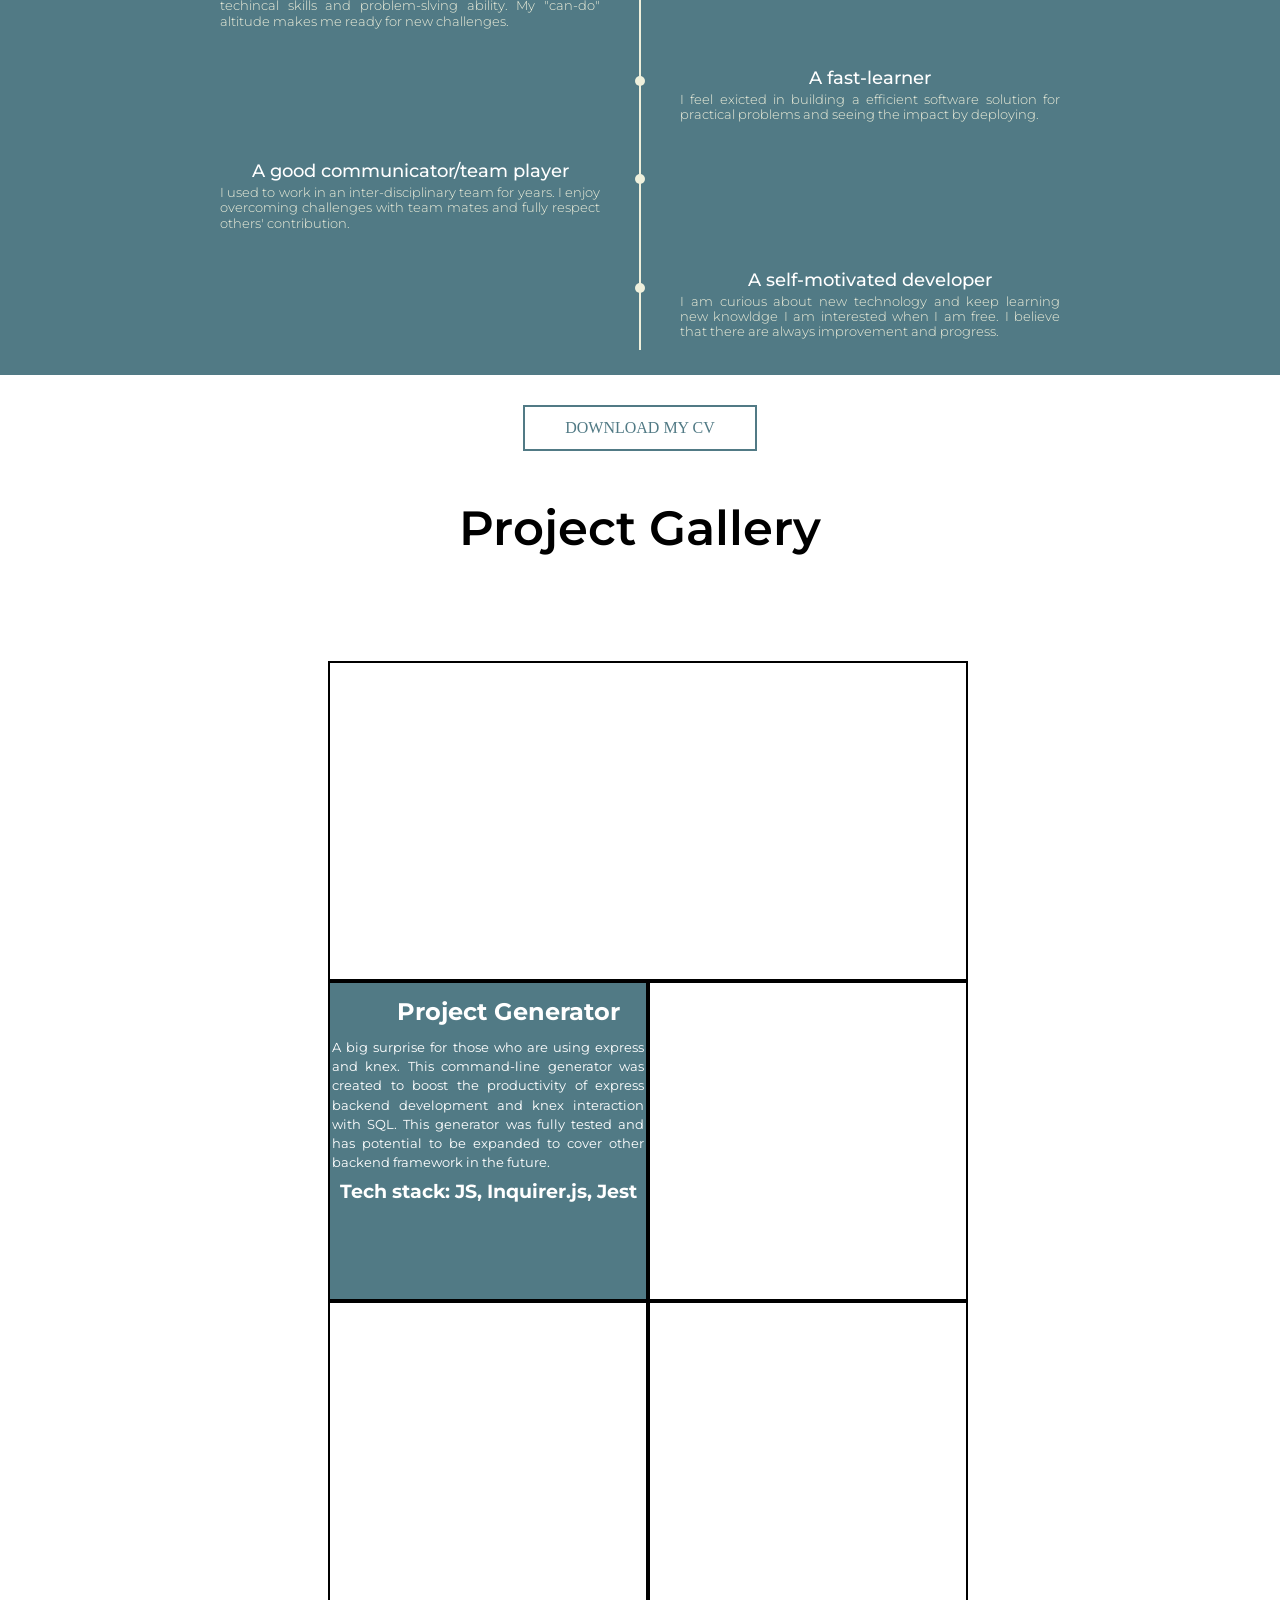
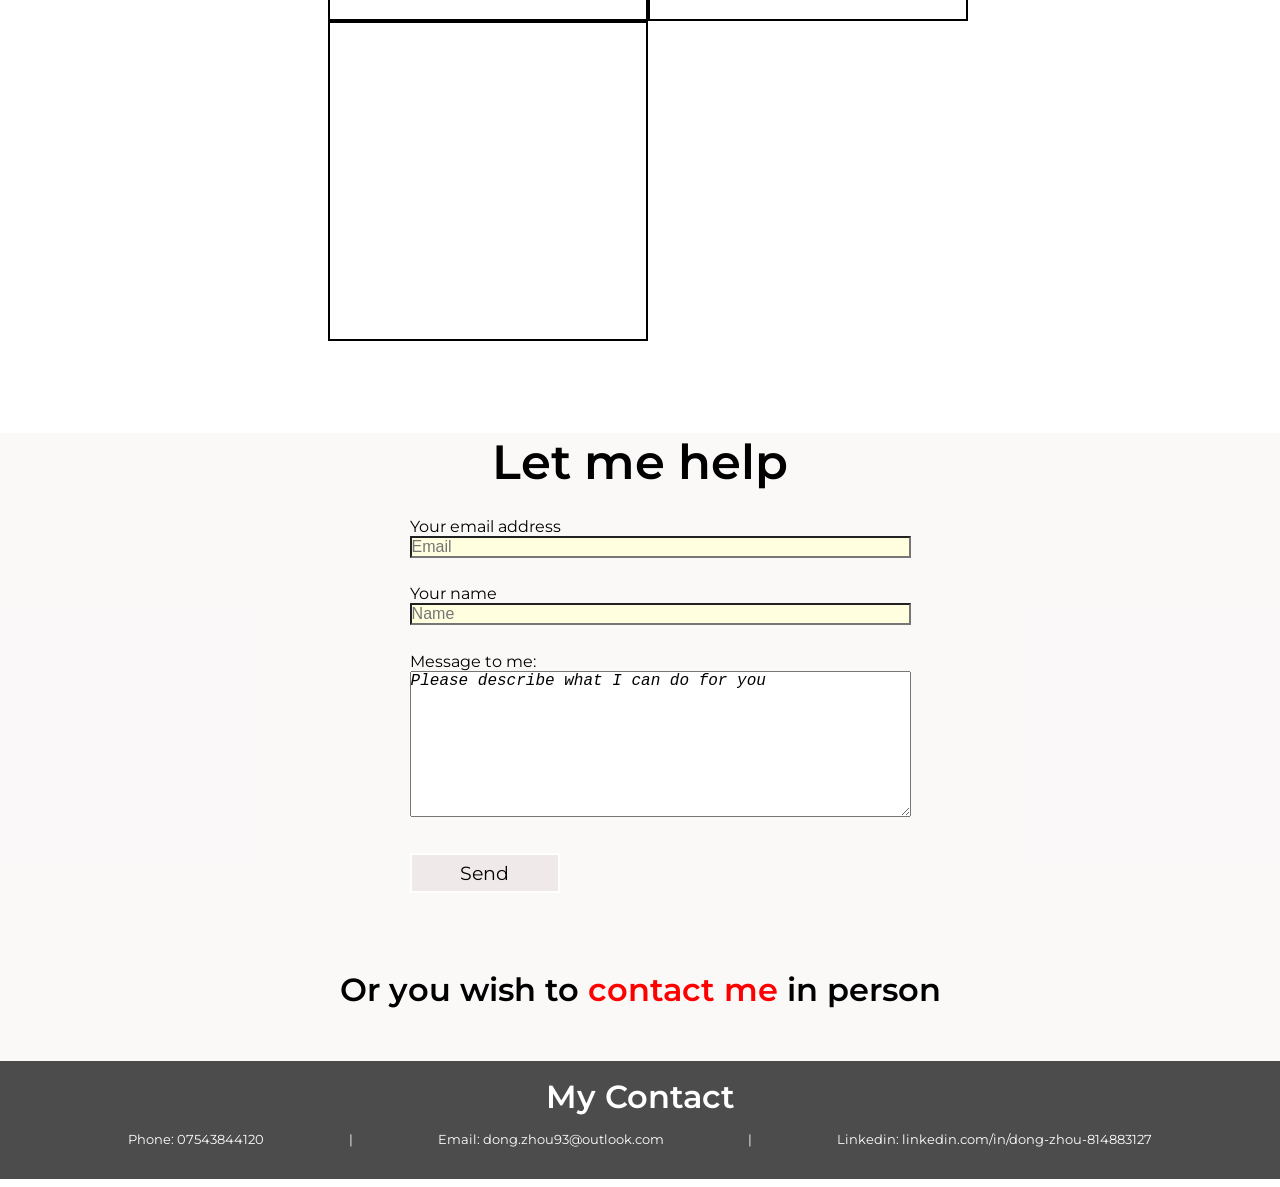
==== commit 88971e21: "modified responsive nav bar" ====
--- a/index.html
+++ b/index.html
@@ -48,7 +48,7 @@
 
     <section id="selfie">
       <h1 class="section-title">About Me</h1>
-
+      
       <div class="selfie-bottom">
         <div class="selficontainer">
           <img
@@ -58,7 +58,7 @@
           />
         </div>
         <div class="selfintro">
-          <div class="selfintro">
+          <p class="paraselfintro">
             "I am a graduate software developer with various skills. In the past
             six years, I immersed myself in academic engineering research. After
             achieving my PhD degree, I became more confident in handling various
@@ -71,10 +71,13 @@
             developing reliable solutions to realistic problems together with
             team members, watching the solution value delivered step by step and
             seeing the real impact in its implementation.""
-          </div>
+          </p>
         </div>
       </div>
-
+      <div class="techskills">
+        <h1>Tech skills</h1>
+        <p>Javascript, Jest, express.js, Knex, SQL, Inquirer.js, React.js, react-chartjs-2, Matlab, Python, Fortran, Visual Basic, MVC, TDD</p>
+      </div>
       <div class="container">
         <div class="timeline">
           <ul>
@@ -128,11 +131,16 @@
         <div class="grid-item" style="grid-area: 1/1 / span 1 / span 2">
           ProjectA
         </div>
+       
+        <div class="grid-item proj-generate">
+          <h1>Project Generator</h1>
+          <p>A big surprise for those who are using express and knex. This command-line generator was created to boost the productivity of express backend development and knex interaction with SQL. This generator was fully tested and has potential to be expanded to cover other backend framework in the future.</p>
+          <h2><span>Tech stack</span>: JS, Inquirer.js, Jest</h2>
+        </div>
         <div class="grid-item">
           <h1>Project Generator</h1>
-          <p></p>
+         
         </div>
-        <div class="grid-item">ProjectC</div>
         <div class="grid-item">ProjectD</div>
         <div class="grid-item">ProjectE</div>
         <div class="grid-item">ProjectF</div>
--- a/styles/index.css
+++ b/styles/index.css
@@ -297,7 +297,9 @@
   background-color: transparent;
   border: 2px solid rgba(81, 122, 133, 1);
   text-transform: uppercase;
+  white-space: nowrap;
   margin-top: 30px;
+
   transition: 0.3s ease;
   transition-property: background-color, color;
   opacity: 1;
@@ -319,6 +321,8 @@
   align-items: center;
   justify-content: center;
   flex: 1 1 1rem;
+  min-width: 360px;
+  max-width: 400px;
   margin: 3rem 1rem;
 }
 
@@ -335,7 +339,25 @@
   flex: 1 1 1rem;
   min-width: 360px;
   text-align: justify;
-  margin-right: 1rem;
+  padding: 0 30px;
+}
+
+#selfie .techskills {
+  font-family: "Montserrat", sans-serif;
+  padding: 0 30px;
+  margin-top: 2rem;
+  /* border: 2px solid black; */
+}
+#selfie .techskills h1 {
+  color: red;
+  display: inline-block;
+  font-weight: 800;
+  font-size: 2rem;
+}
+#selfie .techskills p {
+  display: inline-block;
+  margin-top: 0.5rem;
+  line-height: 1.5em;
 }
 
 .container {
@@ -354,7 +376,7 @@
 }
 
 .timeline {
-  width: 80%;
+  width: 90%;
   height: auto;
   max-width: 800px;
   margin: 0 auto;
@@ -410,14 +432,44 @@
 .grid-item {
   transition: all 1s ease-in-out;
   text-align: center;
-  border: 2px solid rgb(41, 21, 143);
+  border: 2px solid black;
   padding: 2px;
-  display: flex;
+  width: 80vw;
+  /* display: flex;
   flex-direction: column;
-  align-items: flex-start;
+  align-items: flex-start; */
   margin: 0.5rem;
   min-height: 15em;
   min-width: 10em;
+  font-family: "Montserrat", sans-serif;
+  color: white;
+}
+
+.grid-item h1 {
+  font-size: 1.5em;
+  margin: 0.5em 0;
+}
+.grid-item h1::before {
+  content: "";
+  background: url("../images/web-design.png");
+  display: block;
+  width: 40px;
+  height: 40px;
+  float: left;
+}
+
+.grid-item p {
+  text-align: justify;
+  font-size: 0.8em;
+  line-height: 1.5em;
+  margin: 0.5em 0;
+}
+.grid-item h2 {
+  font-size: 1.2em;
+}
+
+.proj-generate {
+  background-color: rgba(81, 122, 133, 1);
 }
 
 #contact-form {
@@ -445,7 +497,7 @@
 }
 #contact-form .form-div label input {
   background: lightyellow;
-  width: 50%;
+  width: 70%;
   font-size: 1em;
   display: block;
 }
@@ -544,13 +596,50 @@
   header {
     height: 100%;
   }
-
   .headerextra {
     display: flex;
     justify-content: center;
     align-items: center;
     flex-direction: column;
   }
+
+  .nav-list .hamburger {
+    display: none;
+  }
+
+  .nav-list ul {
+    position: static;
+    right: 0%;
+    width: auto;
+    height: auto;
+    background: none;
+    display: flex;
+    flex-direction: row;
+    align-items: center;
+    justify-content: center;
+  }
+
+  .nav-list ul a {
+    font-size: 0.8rem;
+  }
+
+  /* .nav-list ul {
+    list-style: none;
+    position: absolute;
+
+    background-color: rgb(31, 30, 30);
+    width: 100vw;
+    height: 100vh;
+    left: 100%;
+    top: 0;
+    display: flex;
+    flex-direction: column;
+    justify-content: center;
+    align-items: center;
+    z-index: 1;
+    overflow-x: hidden;
+  } */
+
   .timeline::before {
     content: "";
     position: absolute;
@@ -603,7 +692,8 @@
     margin-top: 3rem;
   }
   .grid-item {
-    margin: 0;
+    height: 100%;
+    width: 100%;
   }
 
   #contact ul {
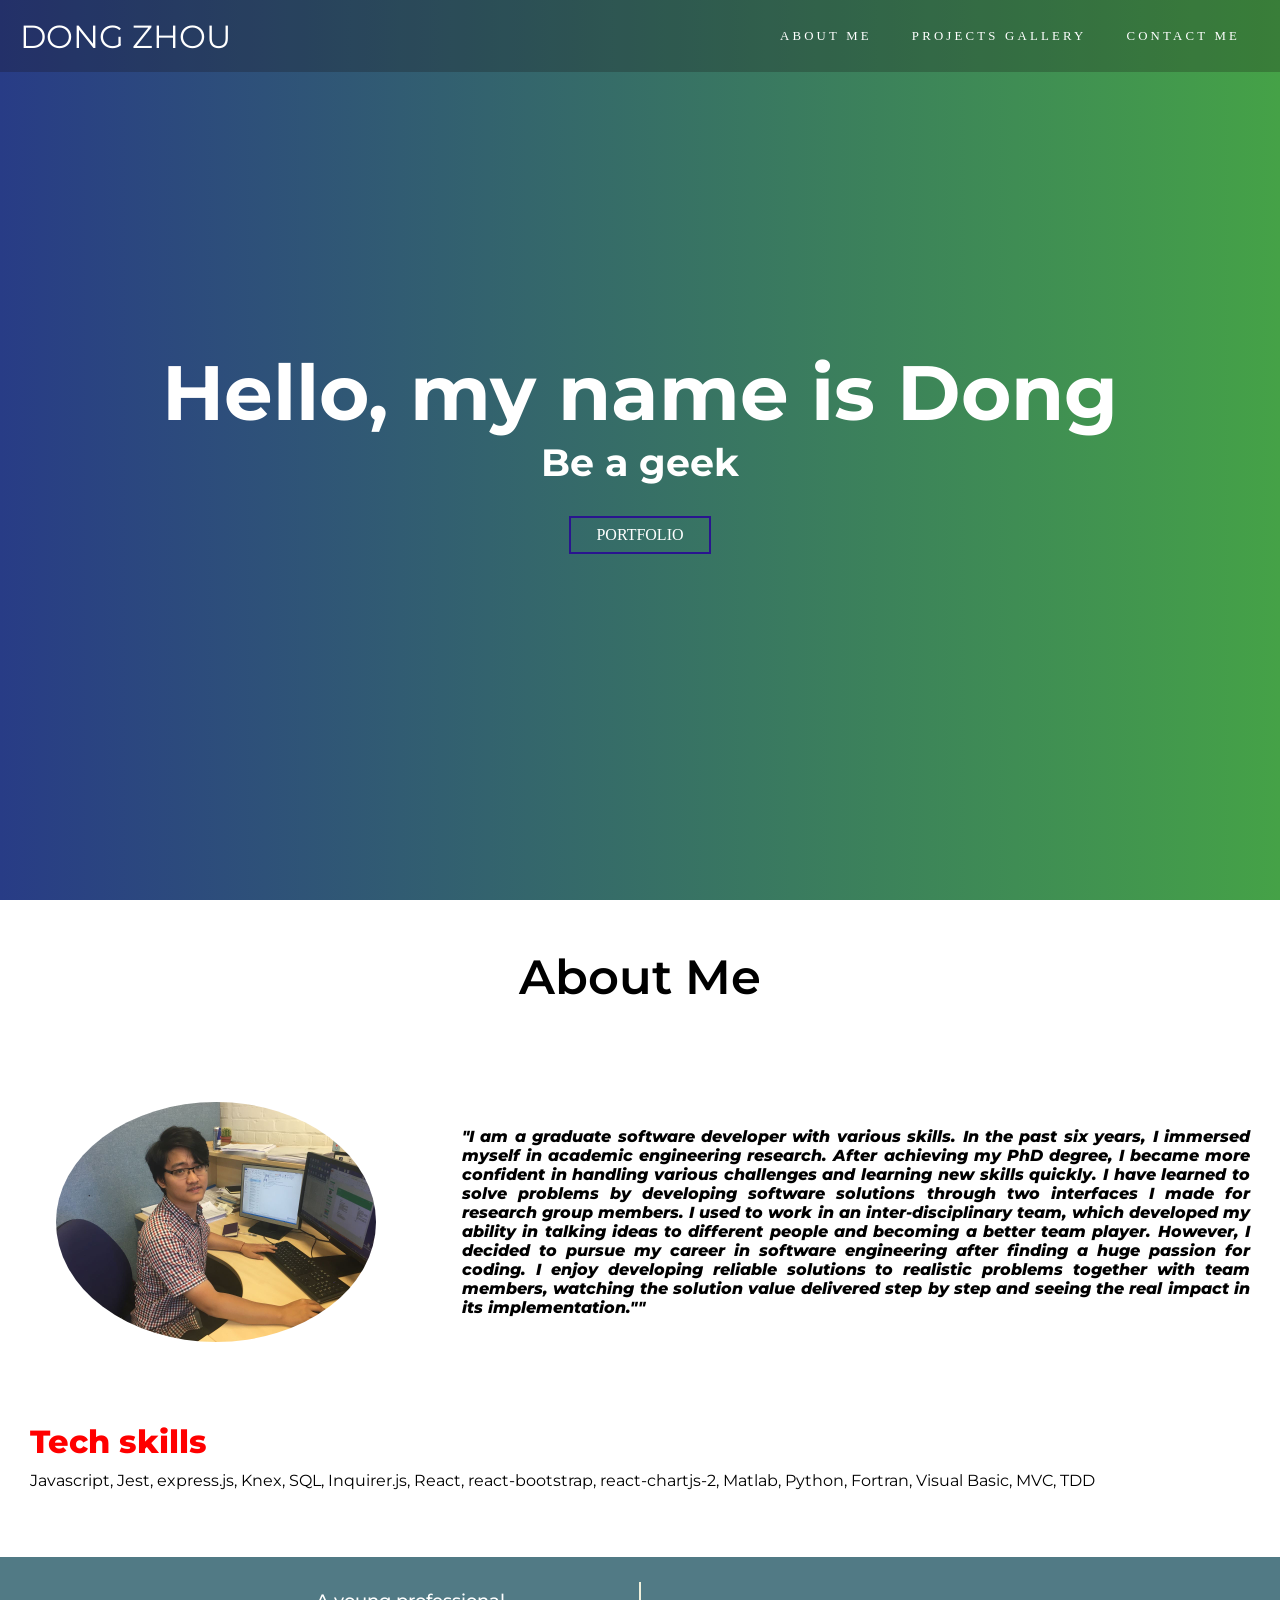
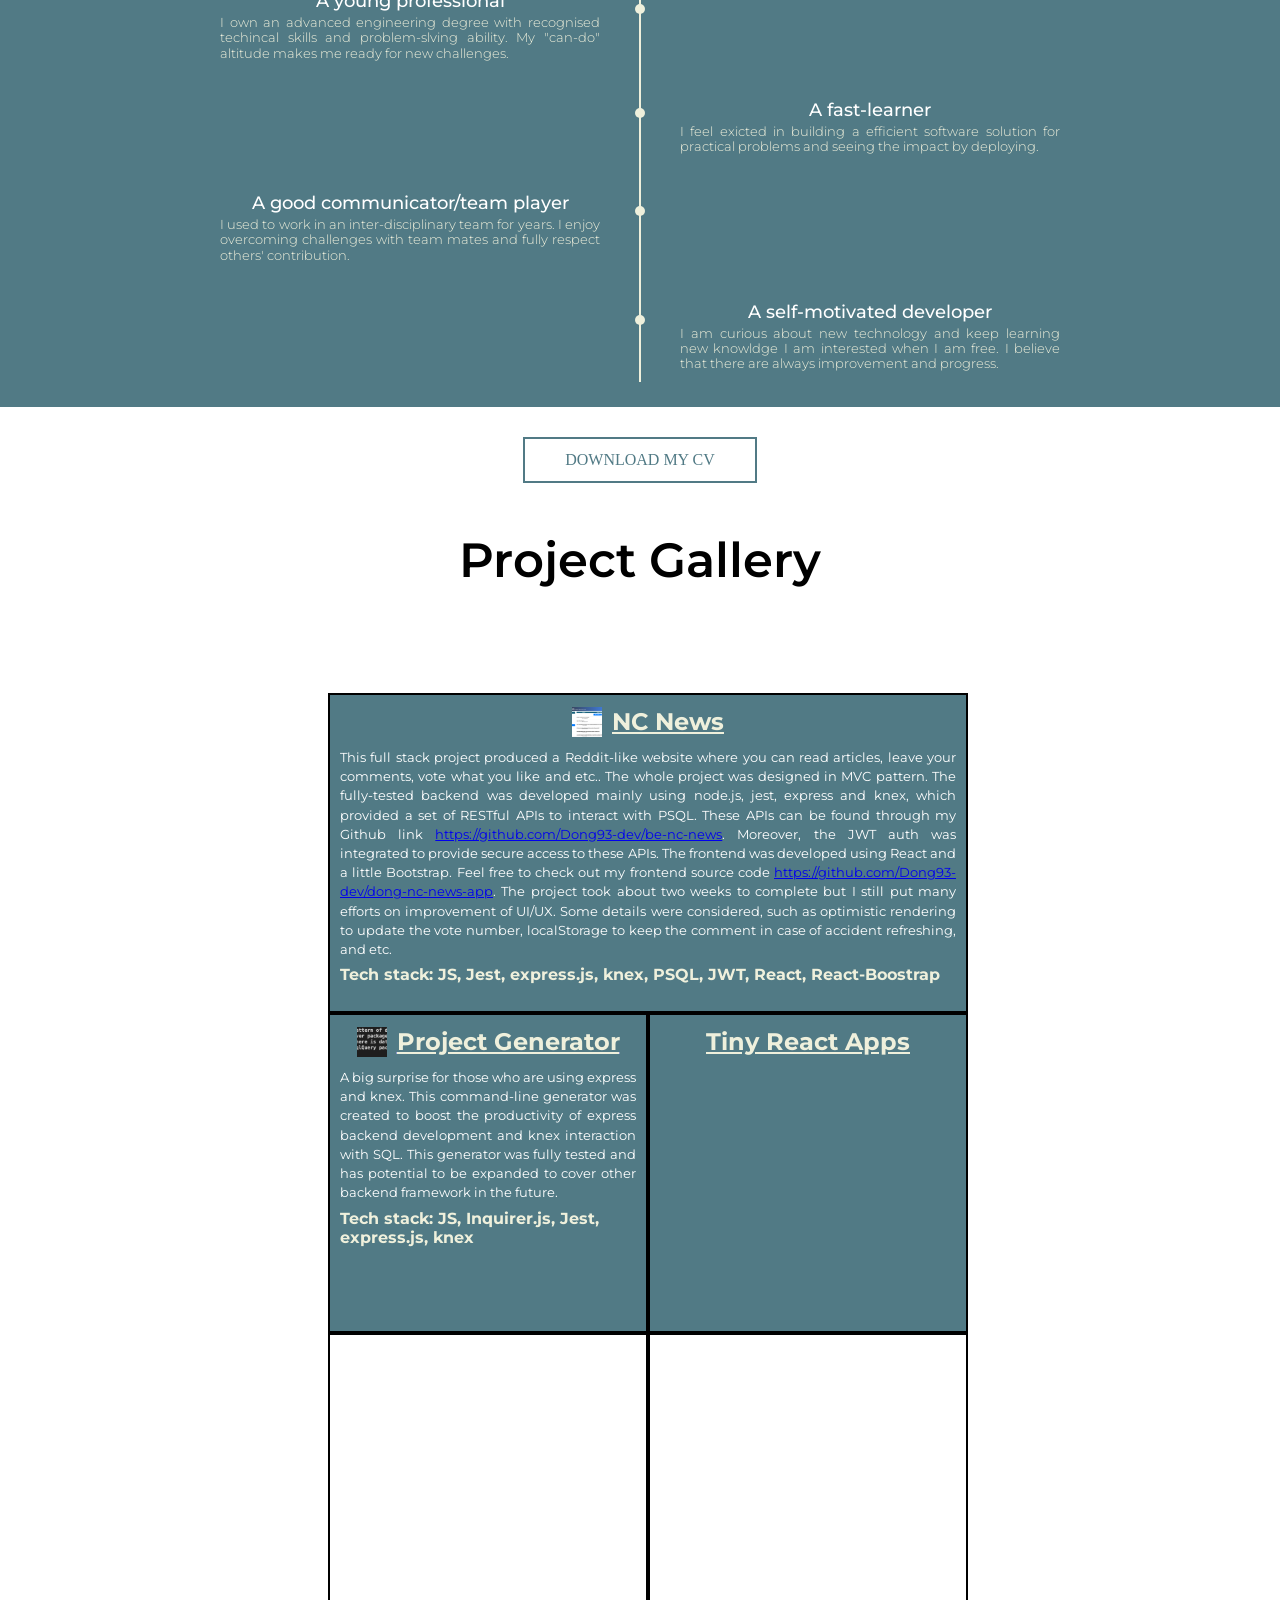
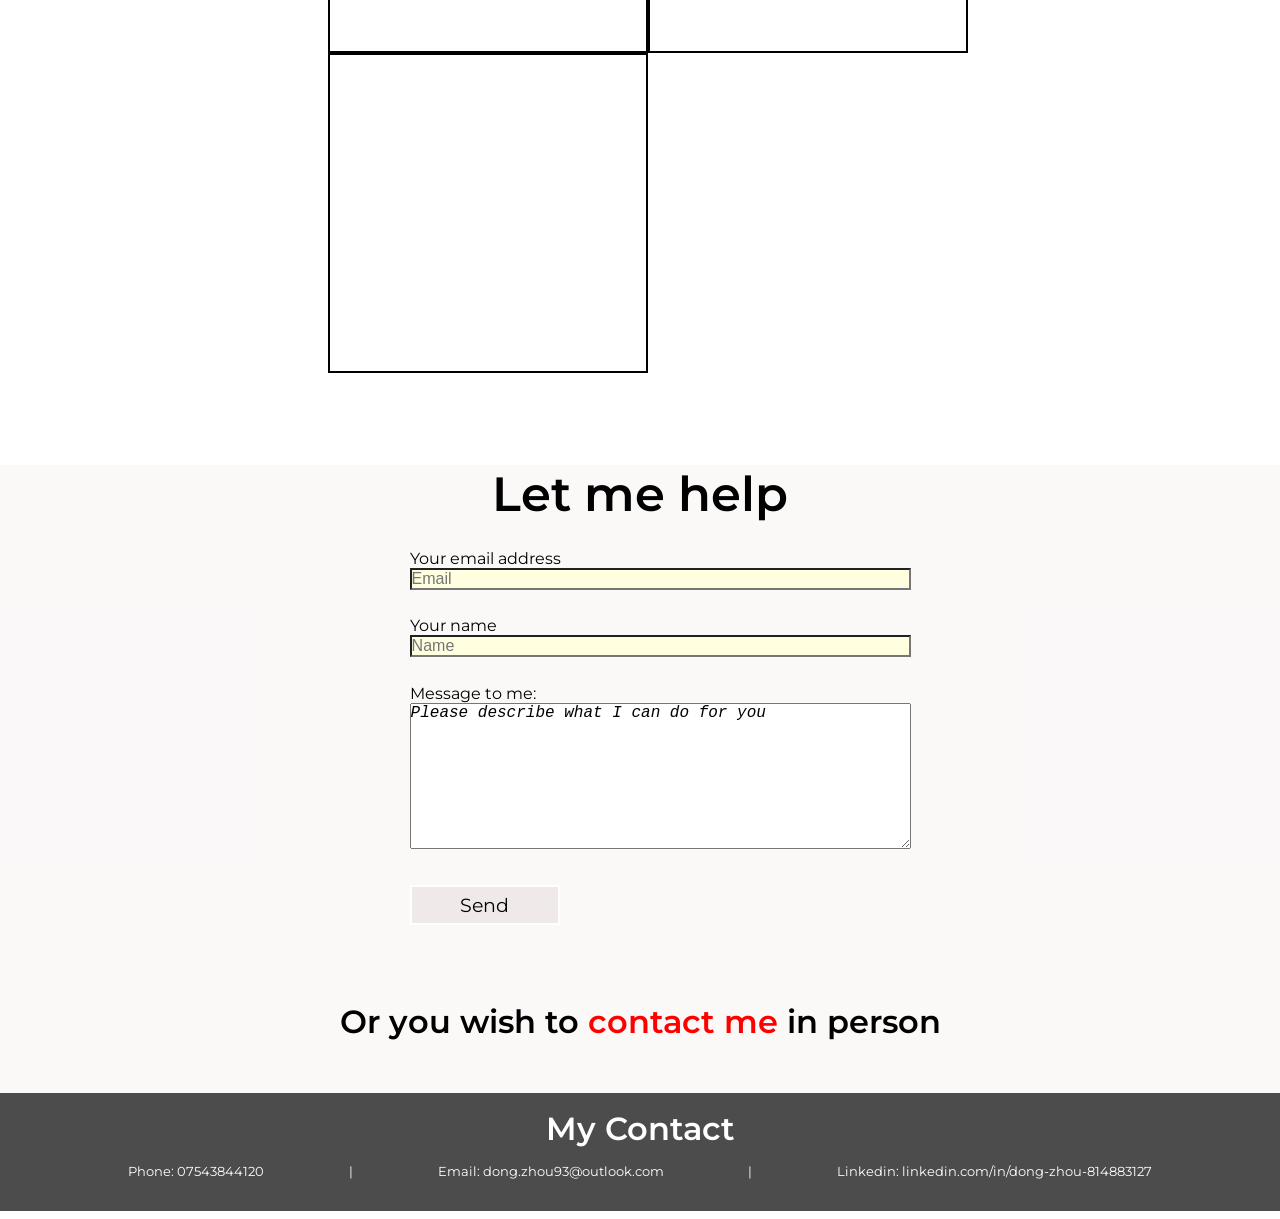
==== commit 5a8010c2: "add a fullstack proj" ====
--- a/index.html
+++ b/index.html
@@ -76,7 +76,7 @@
       </div>
       <div class="techskills">
         <h1>Tech skills</h1>
-        <p>Javascript, Jest, express.js, Knex, SQL, Inquirer.js, React.js, react-chartjs-2, Matlab, Python, Fortran, Visual Basic, MVC, TDD</p>
+        <p>Javascript, Jest, express.js, Knex, SQL, Inquirer.js, React, react-bootstrap, react-chartjs-2, Matlab, Python, Fortran, Visual Basic, MVC, TDD</p>
       </div>
       <div class="container">
         <div class="timeline">
@@ -128,17 +128,20 @@
     <section id="projects">
       <h1 class="section-title">Project Gallery</h1>
       <div class="grid-container">
-        <div class="grid-item" style="grid-area: 1/1 / span 1 / span 2">
-          ProjectA
+        <div class="grid-item ncnews" style="grid-area: 1/1 / span 1 / span 2">
+          <a href="https://dong-nc-news.netlify.app/"><h1>NC News</h1></a>
+         
+          <p> This full stack project produced a Reddit-like website where you can read articles, leave your comments, vote what you like and etc.. The whole project was designed in MVC pattern. The fully-tested backend was developed mainly using node.js, jest, express and knex, which provided a set of RESTful APIs to interact with PSQL. These APIs can be found through my Github link <a href="https://github.com/Dong93-dev/be-nc-news">https://github.com/Dong93-dev/be-nc-news</a>. Moreover, the JWT auth was integrated to provide secure access to these APIs. The frontend was developed using React and a little Bootstrap. Feel free to check out my frontend source code <a href="https://github.com/Dong93-dev/dong-nc-news-app">https://github.com/Dong93-dev/dong-nc-news-app</a>. The project took about two weeks to complete but I still put many efforts on improvement of UI/UX. Some details were considered, such as optimistic rendering to update the vote number, localStorage to keep the comment in case of accident refreshing, and etc.</p> 
+          <h2><span>Tech stack</span>: JS, Jest, express.js, knex, PSQL, JWT, React, React-Boostrap </h2>
         </div>
        
         <div class="grid-item proj-generate">
-          <h1>Project Generator</h1>
+          <a href="https://github.com/Dong93-dev/server-generator"><h1>Project Generator</h1></a>
           <p>A big surprise for those who are using express and knex. This command-line generator was created to boost the productivity of express backend development and knex interaction with SQL. This generator was fully tested and has potential to be expanded to cover other backend framework in the future.</p>
-          <h2><span>Tech stack</span>: JS, Inquirer.js, Jest</h2>
+          <h2><span>Tech stack</span>: JS, Inquirer.js, Jest, express.js, knex</h2>
         </div>
-        <div class="grid-item">
-          <h1>Project Generator</h1>
+        <div class="grid-item smallreactprojs">
+          <h1>Tiny React Apps</h1>
          
         </div>
         <div class="grid-item">ProjectD</div>
--- a/styles/index.css
+++ b/styles/index.css
@@ -111,6 +111,7 @@
   font-size: 2.5rem;
   font-weight: 500;
   letter-spacing: 0.2rem;
+  text-align: center;
   text-decoration: none;
   color: white;
   text-transform: uppercase;
@@ -334,8 +335,8 @@
 #selfie .selfie-bottom .selfintro {
   font-family: "Montserrat", sans-serif;
   font-style: italic;
-  font-size: 0.8rem;
-  font-weight: lighter;
+  font-size: 1rem;
+  font-weight: 800;
   flex: 1 1 1rem;
   min-width: 360px;
   text-align: justify;
@@ -433,7 +434,7 @@
   transition: all 1s ease-in-out;
   text-align: center;
   border: 2px solid black;
-  padding: 2px;
+  padding: 0px 10px;
   width: 80vw;
   /* display: flex;
   flex-direction: column;
@@ -443,19 +444,26 @@
   min-width: 10em;
   font-family: "Montserrat", sans-serif;
   color: white;
+  overflow: scroll;
 }
 
 .grid-item h1 {
   font-size: 1.5em;
-  margin: 0.5em 0;
-}
-.grid-item h1::before {
-  content: "";
-  background: url("../images/web-design.png");
-  display: block;
-  width: 40px;
-  height: 40px;
-  float: left;
+  margin: 0.5em auto;
+  color: #eff0dc;
+  width: fit-content;
+  text-decoration: underline;
+}
+
+.grid-item h1:hover {
+  cursor: pointer;
+}
+
+.grid-item h2 {
+  font-size: 1em;
+  text-align: left;
+  padding-bottom: 10px;
+  color: #eff0dc;
 }
 
 .grid-item p {
@@ -463,12 +471,41 @@
   font-size: 0.8em;
   line-height: 1.5em;
   margin: 0.5em 0;
-}
-.grid-item h2 {
-  font-size: 1.2em;
+  font-weight: 400;
+}
+
+.ncnews {
+  background-color: rgba(81, 122, 133, 1);
+}
+
+.ncnews h1::before {
+  content: "";
+  background: url("../images/nc-news.png");
+  margin-right: 10px;
+  width: 30px;
+  height: 30px;
+  background-position: 50% 50%;
+  background-size: cover;
+  float: left;
 }
 
 .proj-generate {
+  background-color: rgba(81, 122, 133, 1);
+}
+
+.proj-generate h1::before {
+  content: "";
+  background: url("../images/proj-generate.png");
+  display: block;
+  margin-right: 10px;
+  width: 30px;
+  height: 30px;
+  background-position: 50% 50%;
+  background-size: cover;
+  float: left;
+}
+
+.smallreactprojs {
   background-color: rgba(81, 122, 133, 1);
 }
 
@@ -621,6 +658,12 @@
 
   .nav-list ul a {
     font-size: 0.8rem;
+  }
+
+  .nav-list ul a::after {
+    transition: none;
+    transform: none;
+    content: "";
   }
 
   /* .nav-list ul {
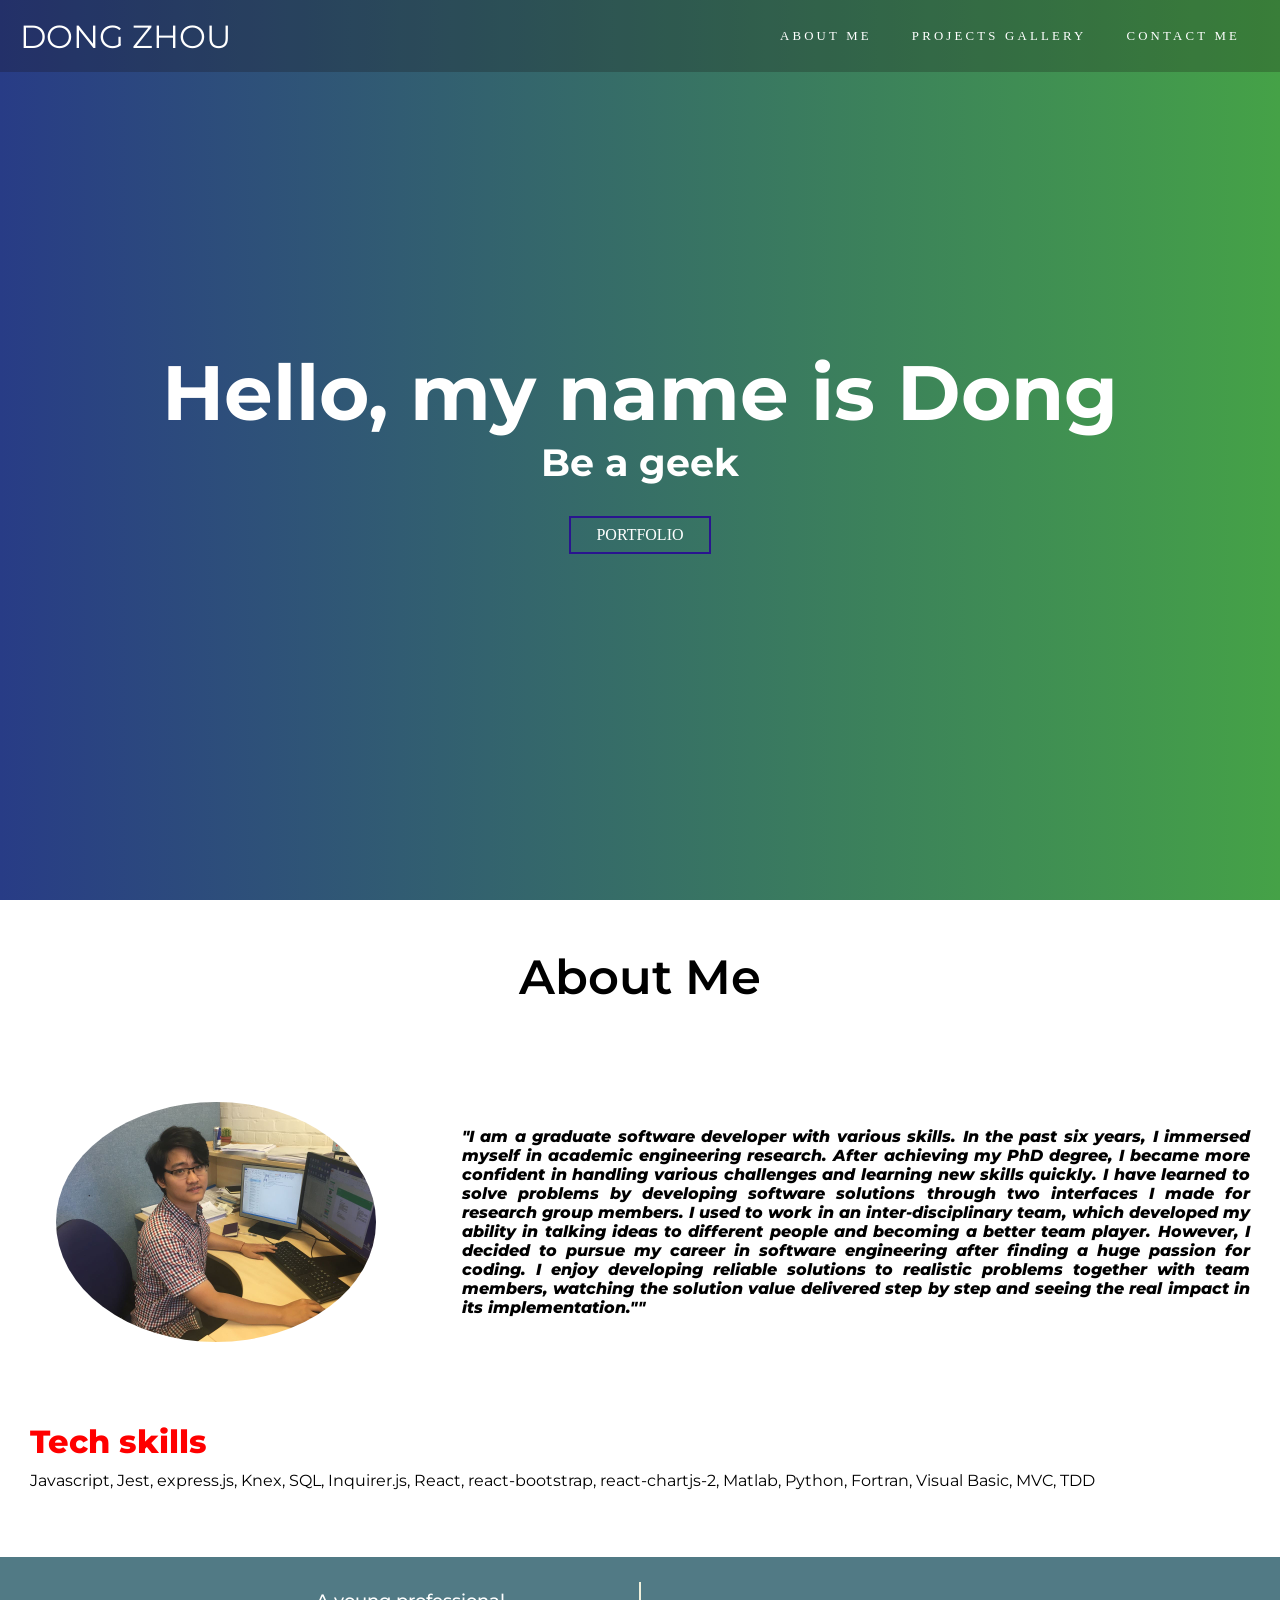
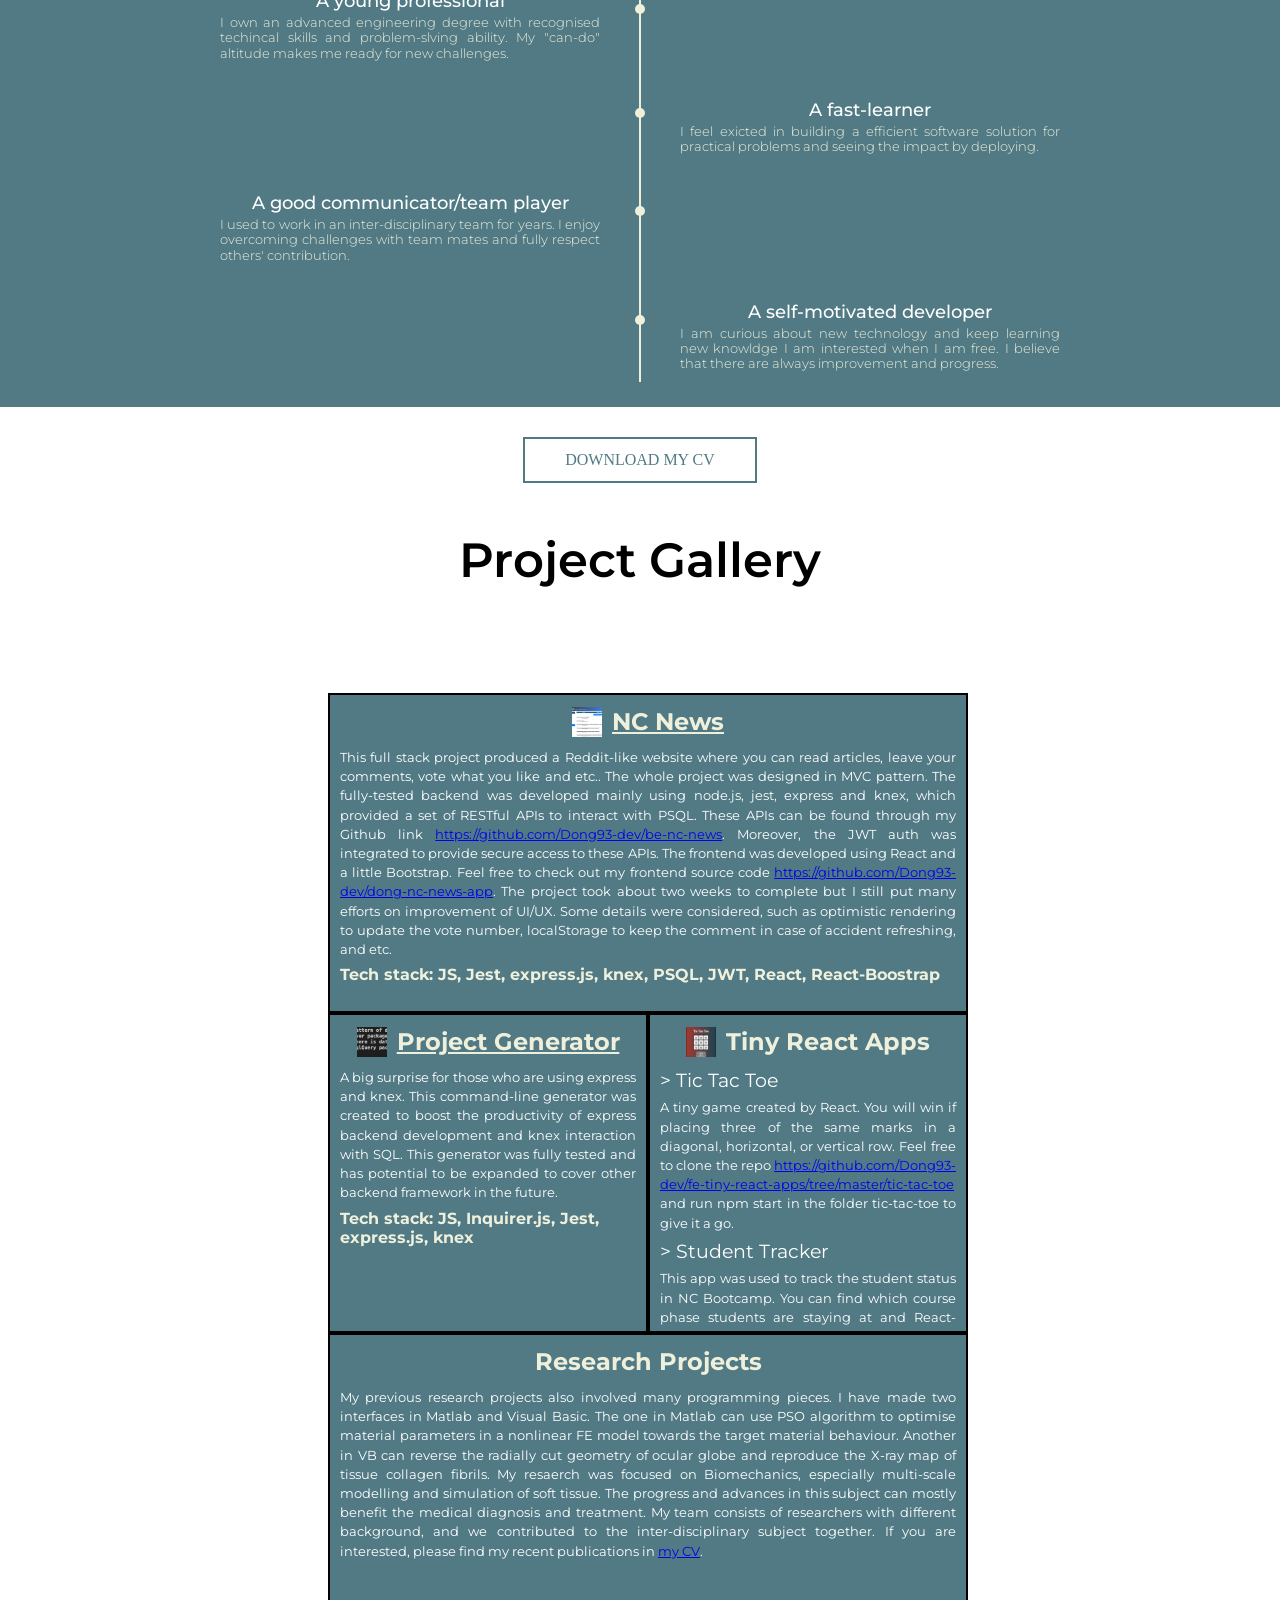
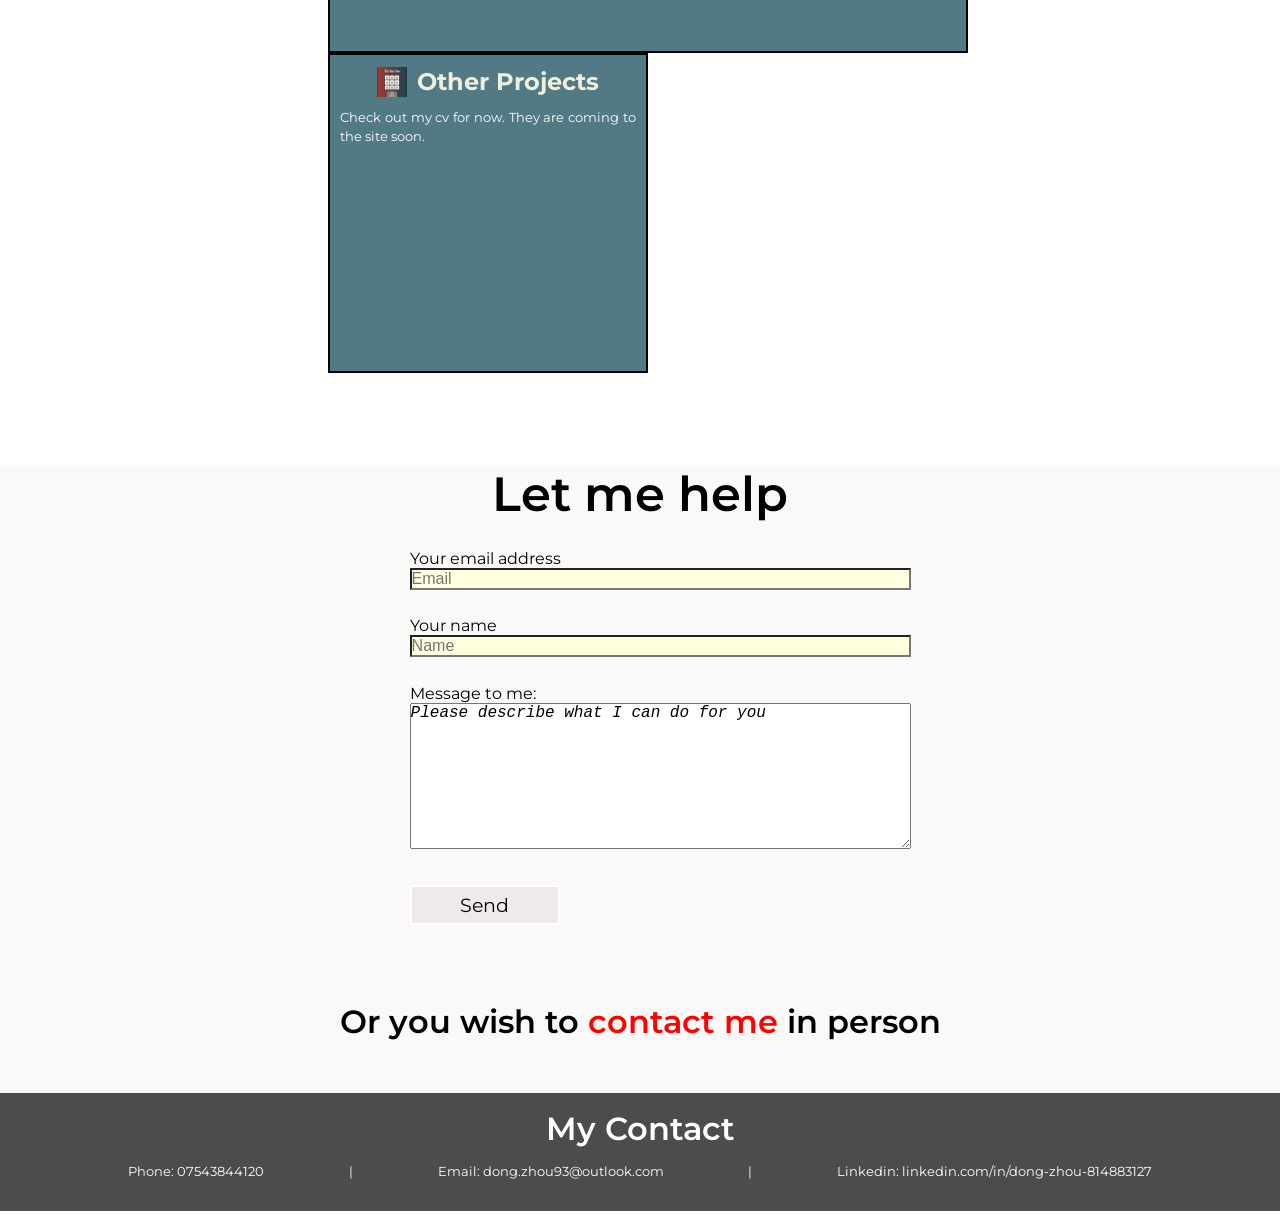
==== commit 6d87303d: "add research projects" ====
--- a/index.html
+++ b/index.html
@@ -123,7 +123,7 @@
           </ul>
         </div>
       </div>
-      <a href="/Document_me.docx" type="button">Download My CV</a>
+      <a id="mycv"" href="/Document_me.docx" type="button">Download My CV</a>
     </section>
     <section id="projects">
       <h1 class="section-title">Project Gallery</h1>
@@ -141,12 +141,26 @@
           <h2><span>Tech stack</span>: JS, Inquirer.js, Jest, express.js, knex</h2>
         </div>
         <div class="grid-item smallreactprojs">
-          <h1>Tiny React Apps</h1>
+            <h1>Tiny React Apps</h1>
+            <ul>
+              <li>Tic Tac Toe</li>
+              <p>A tiny game created by React. You will win if placing three of the same marks in a diagonal, horizontal, or vertical row. Feel free to clone the repo <a href="https://github.com/Dong93-dev/fe-tiny-react-apps/tree/master/tic-tac-toe">https://github.com/Dong93-dev/fe-tiny-react-apps/tree/master/tic-tac-toe</a> and run npm start in the folder tic-tac-toe to give it a go.</p>
+              <li>Student Tracker</li>
+              <p>This app was used to track the student status in NC Bootcamp. You can find which course phase students are staying at and React-chartjs-2 was used to provide some stats. The git repo is <a href="https://github.com/Dong93-dev/fe-student-tracker">https://github.com/Dong93-dev/fe-student-tracker</a>. </p>
+            </ul>
+            <h2><span>Tech stack</span>: JS, React, React-chartjs-2<h2>
          
-        </div>
-        <div class="grid-item">ProjectD</div>
-        <div class="grid-item">ProjectE</div>
-        <div class="grid-item">ProjectF</div>
+         
+        </div>
+        <div class="grid-item research" style="grid-area: 3/1 / span 1 / span 2"> <h1>Research Projects</h1>
+        
+       <p>My previous research projects also involved many programming pieces. I have made two interfaces in Matlab and Visual Basic. The one in Matlab can use PSO algorithm to optimise material parameters in a nonlinear FE model towards the target material behaviour. Another in VB can reverse the radially cut geometry of ocular globe and reproduce the X-ray map of tissue collagen fibrils. My resaerch was focused on Biomechanics, especially multi-scale modelling and simulation of soft tissue. The progress and advances in this subject can mostly benefit the medical diagnosis and treatment. My team consists of researchers with different background, and we contributed to the inter-disciplinary subject together. If you are interested, please find my recent publications in <a href="/Document_me.docx">my CV</a>.</p>
+        </div>
+
+        <div class="grid-item smallreactprojs"><h1>Other Projects</h1>
+          <p>Check out my cv for now. They are coming to the site soon.</p>
+        </div>
+        
       </div>
     </section>
     <section id="contact-form">
--- a/styles/index.css
+++ b/styles/index.css
@@ -455,7 +455,7 @@
   text-decoration: underline;
 }
 
-.grid-item h1:hover {
+.grid-item a:hover {
   cursor: pointer;
 }
 
@@ -507,6 +507,36 @@
 
 .smallreactprojs {
   background-color: rgba(81, 122, 133, 1);
+}
+.smallreactprojs h1 {
+  text-decoration: none;
+}
+
+.smallreactprojs h1::before {
+  content: "";
+  background: url("../images/tic-tac-toe.png");
+  margin-right: 10px;
+  width: 30px;
+  height: 30px;
+  background-position: 50% 50%;
+  background-size: cover;
+  float: left;
+}
+.smallreactprojs li {
+  text-align: left;
+  font-size: 1.2em;
+}
+
+.smallreactprojs li::before {
+  content: "> ";
+}
+
+.research {
+  background-color: rgba(81, 122, 133, 1);
+}
+
+.research h1 {
+  text-decoration: none;
 }
 
 #contact-form {
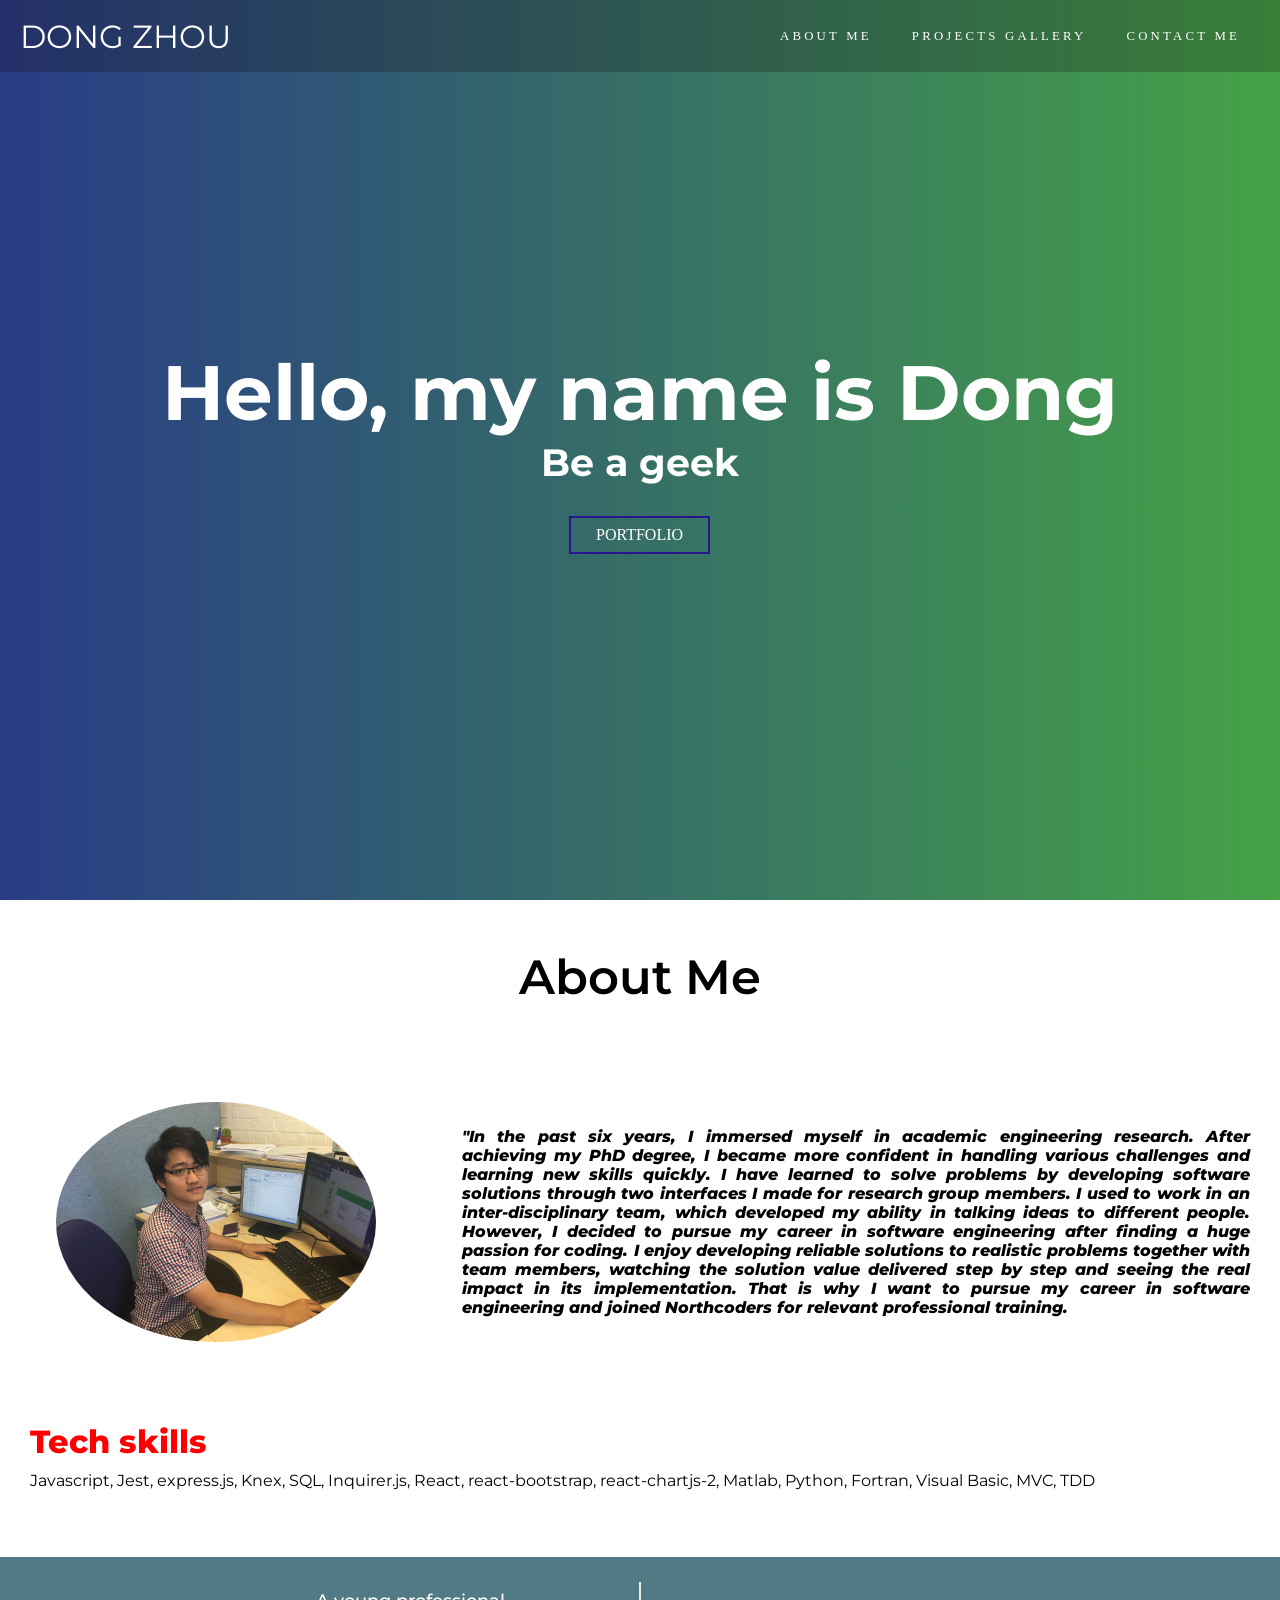
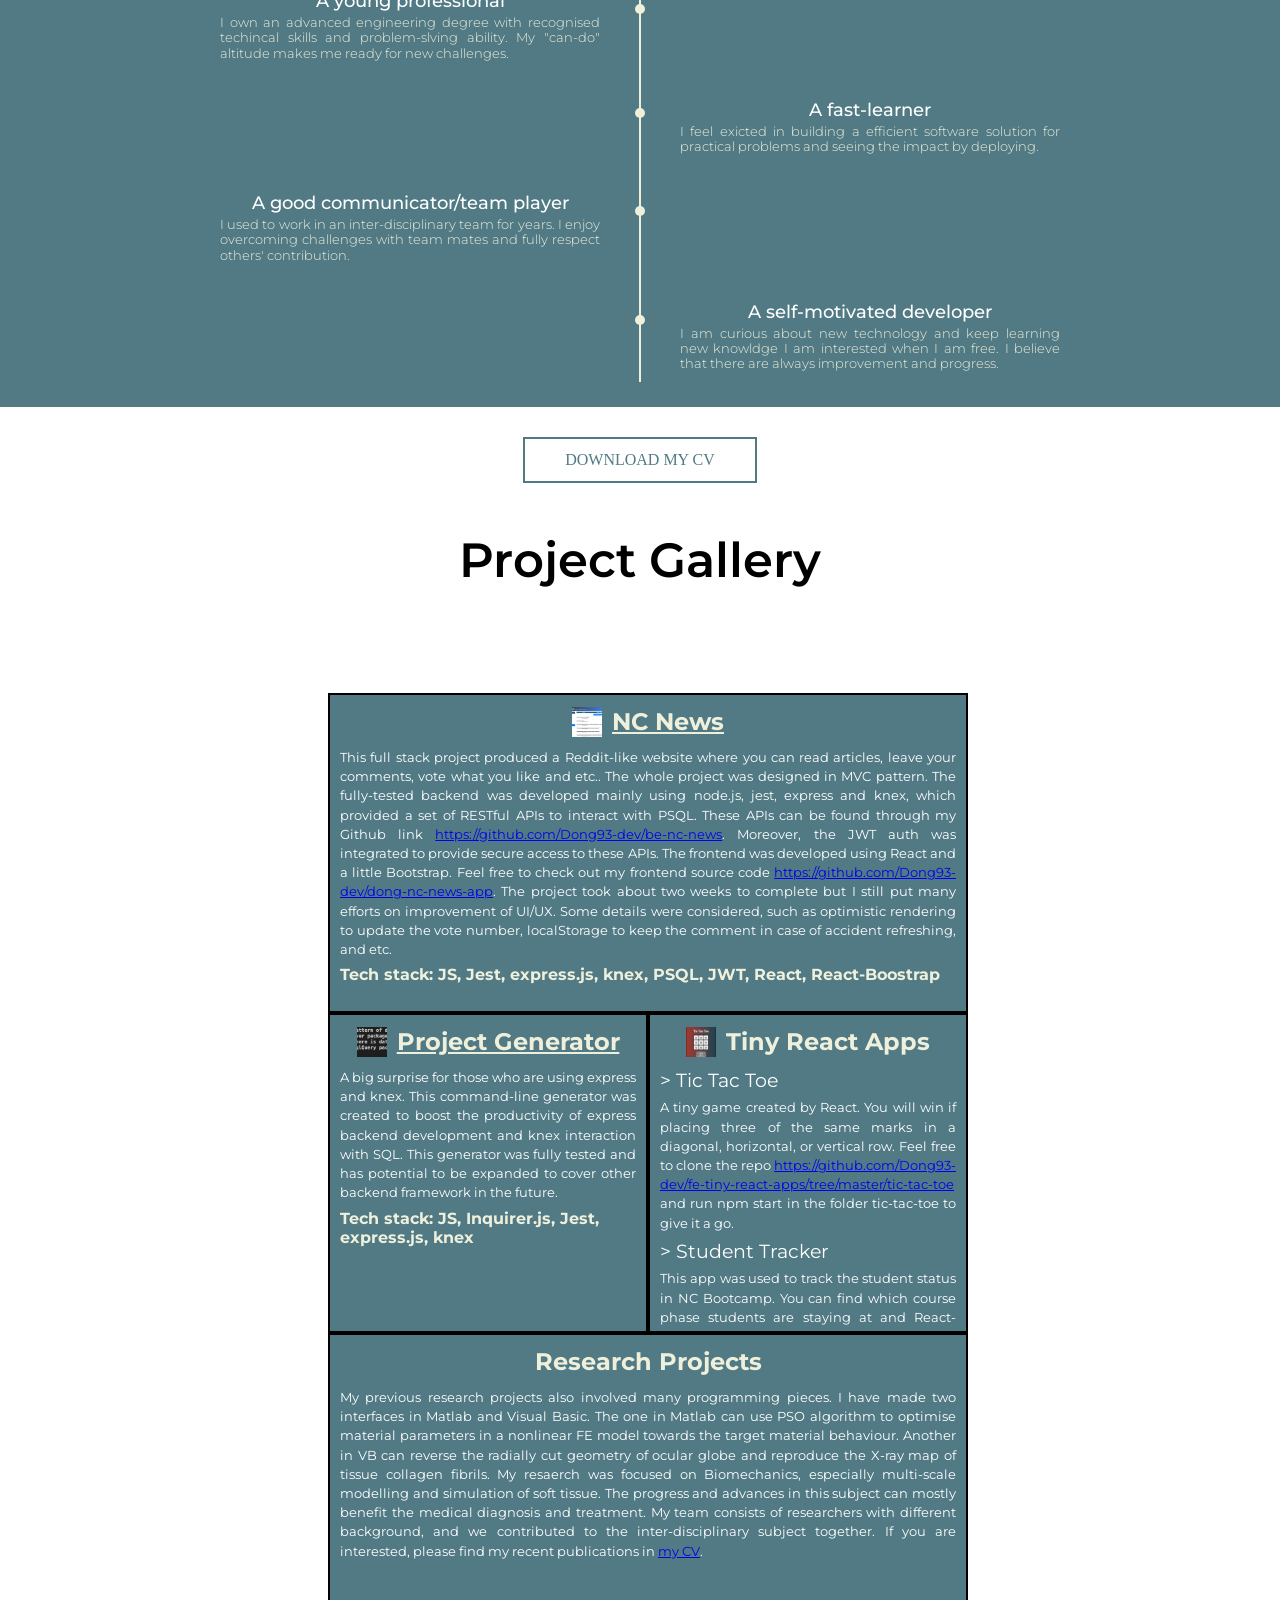
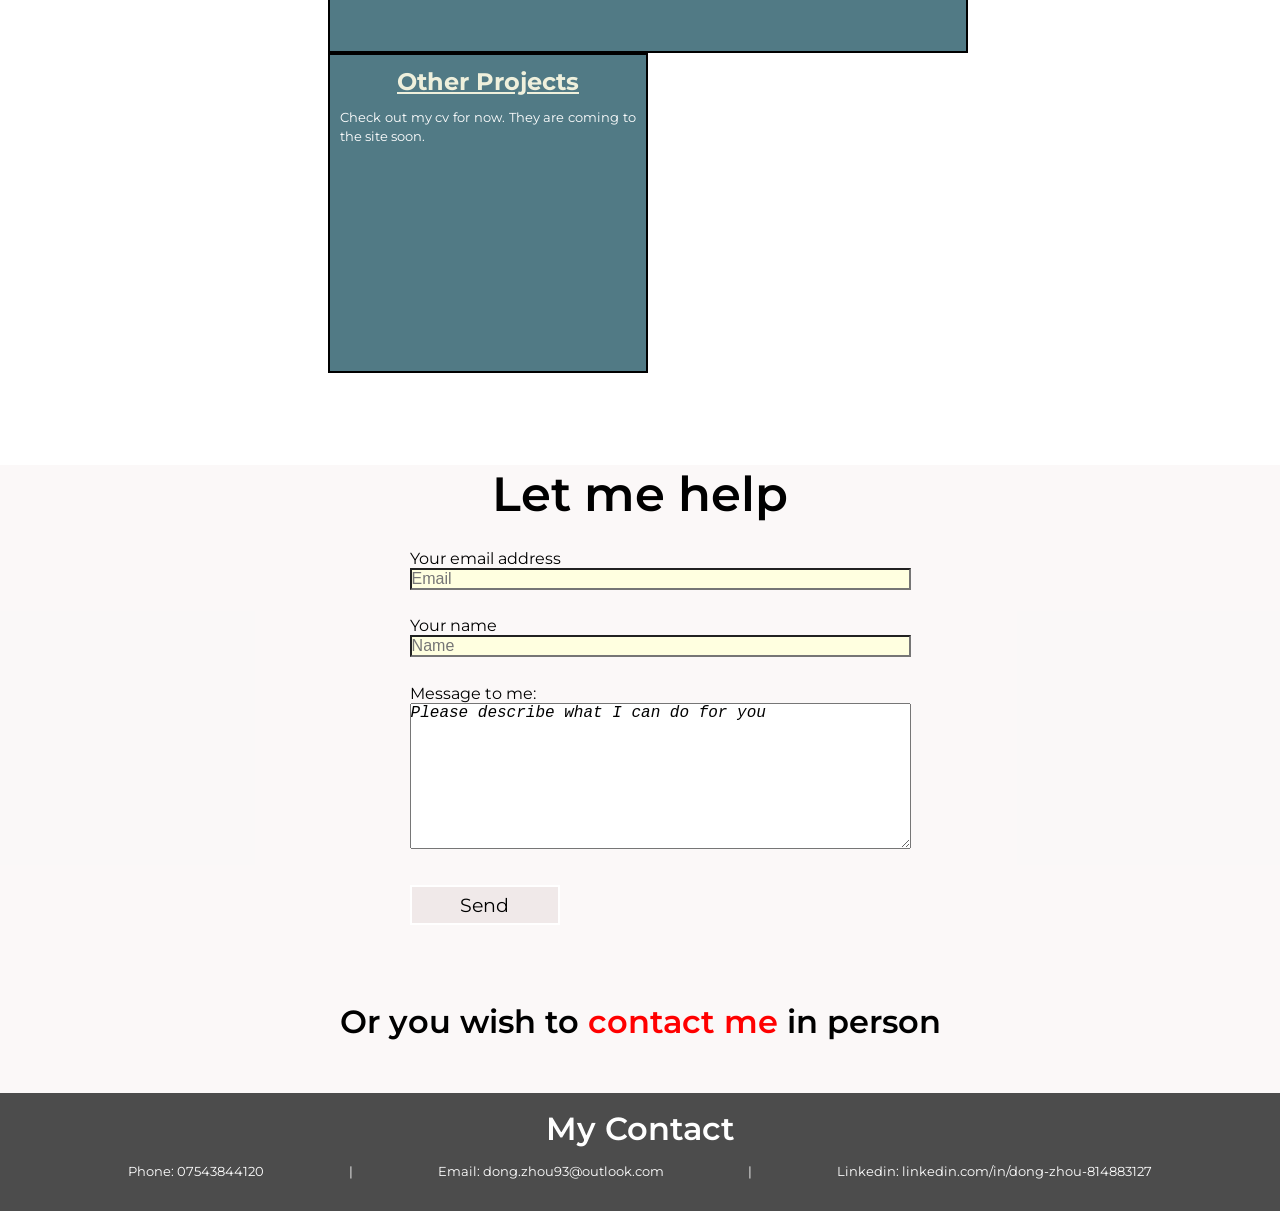
==== commit 66c4c1f0: "modified landing page effect" ====
--- a/index.html
+++ b/index.html
@@ -59,18 +59,17 @@
         </div>
         <div class="selfintro">
           <p class="paraselfintro">
-            "I am a graduate software developer with various skills. In the past
+            "In the past
             six years, I immersed myself in academic engineering research. After
             achieving my PhD degree, I became more confident in handling various
             challenges and learning new skills quickly. I have learned to solve
             problems by developing software solutions through two interfaces I
             made for research group members. I used to work in an
-            inter-disciplinary team, which developed my ability in talking ideas to different people and becoming a better
-            team player. However, I decided to pursue my career in software
+            inter-disciplinary team, which developed my ability in talking ideas to different people. However, I decided to pursue my career in software
             engineering after finding a huge passion for coding. I enjoy
             developing reliable solutions to realistic problems together with
             team members, watching the solution value delivered step by step and
-            seeing the real impact in its implementation.""
+            seeing the real impact in its implementation. That is why I want to pursue my career in software engineering and joined Northcoders for relevant professional training.
           </p>
         </div>
       </div>
@@ -155,9 +154,10 @@
         <div class="grid-item research" style="grid-area: 3/1 / span 1 / span 2"> <h1>Research Projects</h1>
         
        <p>My previous research projects also involved many programming pieces. I have made two interfaces in Matlab and Visual Basic. The one in Matlab can use PSO algorithm to optimise material parameters in a nonlinear FE model towards the target material behaviour. Another in VB can reverse the radially cut geometry of ocular globe and reproduce the X-ray map of tissue collagen fibrils. My resaerch was focused on Biomechanics, especially multi-scale modelling and simulation of soft tissue. The progress and advances in this subject can mostly benefit the medical diagnosis and treatment. My team consists of researchers with different background, and we contributed to the inter-disciplinary subject together. If you are interested, please find my recent publications in <a href="/Document_me.docx">my CV</a>.</p>
-        </div>
-
-        <div class="grid-item smallreactprojs"><h1>Other Projects</h1>
+      
+        </div>
+
+        <div class="grid-item otherprojects"><h1>Other Projects</h1>
           <p>Check out my cv for now. They are coming to the site soon.</p>
         </div>
         
--- a/styles/index.css
+++ b/styles/index.css
@@ -24,9 +24,19 @@
   justify-content: center;
   align-items: center;
 }
-
+/* 
 .headerextra {
   display: none;
+} */
+
+header {
+  height: 100%;
+}
+.headerextra {
+  display: flex;
+  justify-content: center;
+  align-items: center;
+  flex-direction: column;
 }
 
 header nav {
@@ -539,6 +549,10 @@
   text-decoration: none;
 }
 
+.otherprojects {
+  background-color: rgba(81, 122, 133, 1);
+}
+
 #contact-form {
   margin-top: 100px;
   text-align: center;
